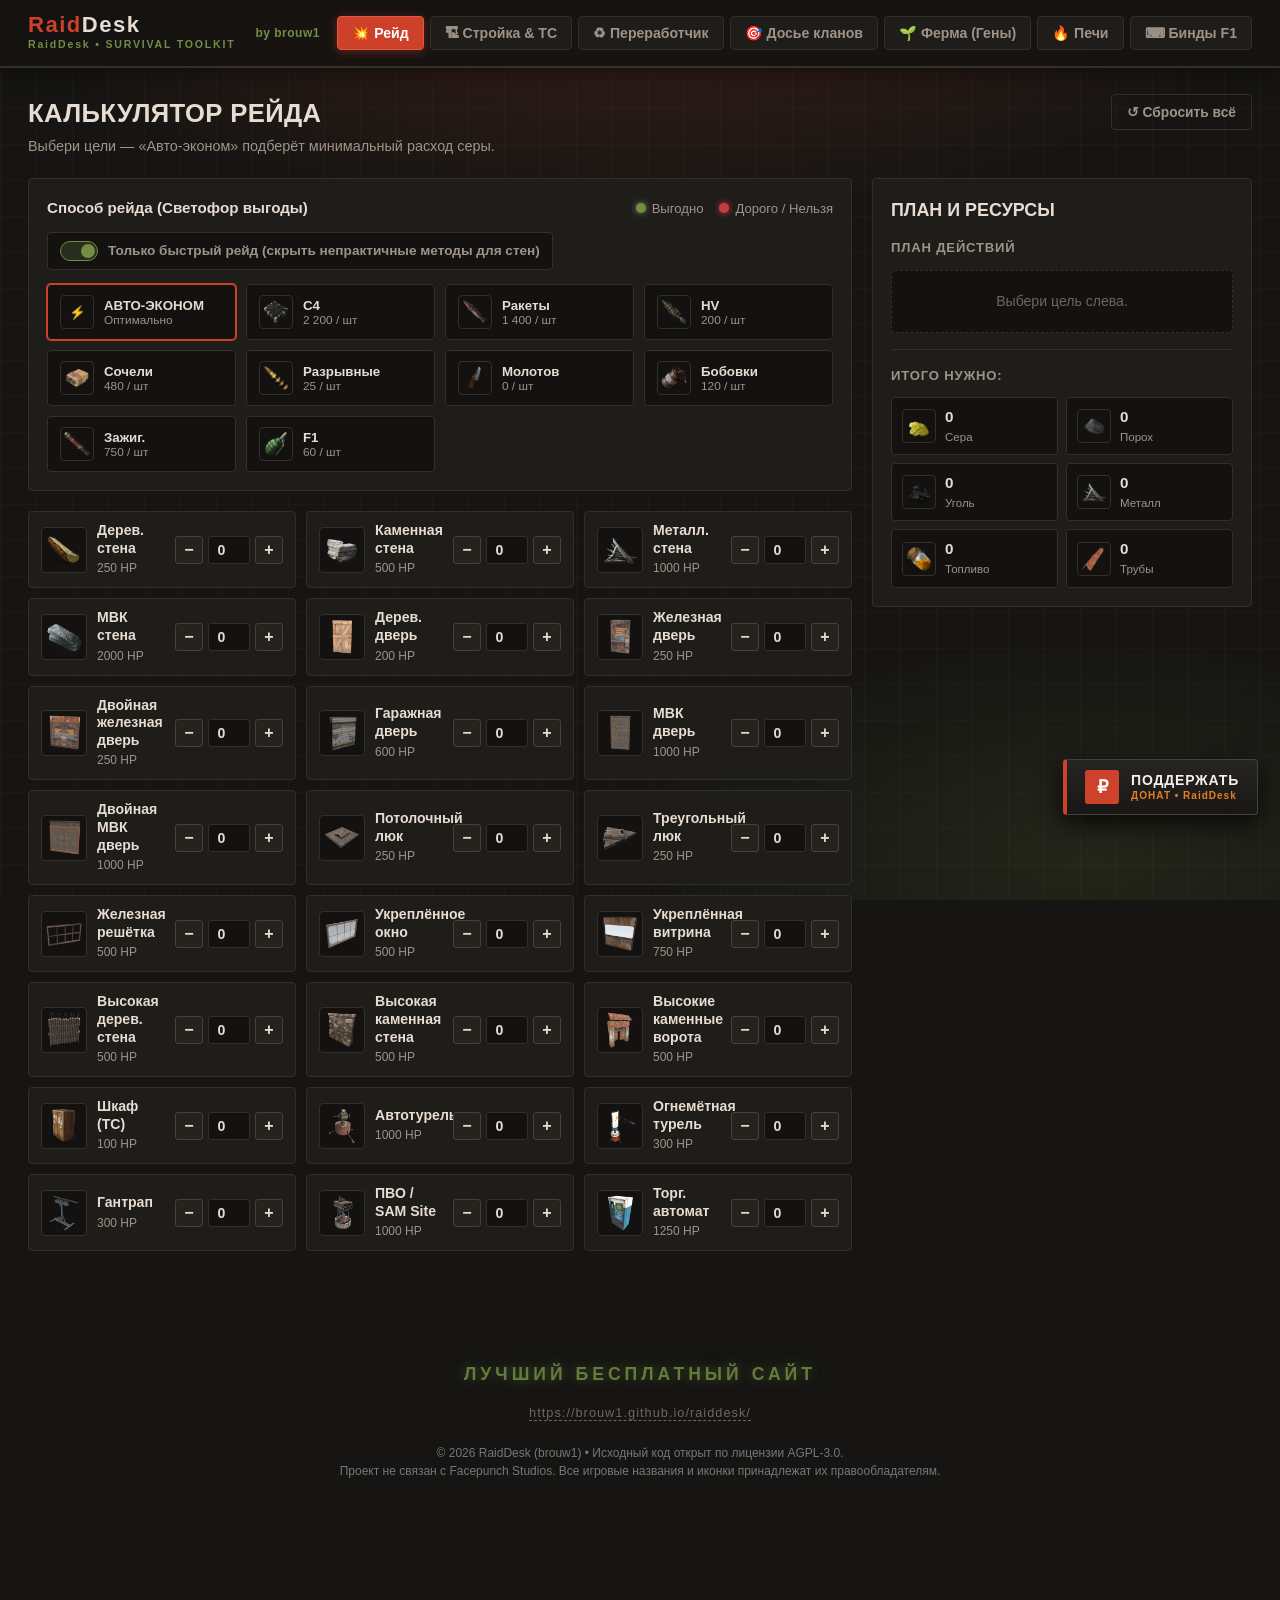
==== index.html @ e95c3777 "Add files via upload" ====
<!DOCTYPE html>
<html lang="ru">
<head>
    <meta charset="UTF-8">
    <meta name="viewport" content="width=device-width, initial-scale=1.0">
    <title>RaidDesk — Тактический портал Rust</title>
    <link rel="stylesheet" href="style.css">
</head>
<body>
    <header class="topbar">
        <div class="container topbar-inner">
            <div class="brand" id="brandLogo">
                <div>
                    <div class="brand-title"><span class="accent">Raid</span>Desk</div>
                    <div class="brand-sub">RaidDesk • SURVIVAL TOOLKIT</div>
                </div>
            </div>
            <nav class="nav-tabs">
                <button class="nav-btn active" data-tab="raid">💥 Рейд</button>
                <button class="nav-btn" data-tab="build">🏗 Стройка & TC</button>
                <button class="nav-btn" data-tab="recycler">♻ Переработчик</button>
                <button class="nav-btn" data-tab="clans">🎯 Досье кланов</button>
                <button class="nav-btn" data-tab="farm">🌱 Ферма (Гены)</button>
                <button class="nav-btn" data-tab="furnaces">🔥 Печи</button>
                <button class="nav-btn" data-tab="binds">⌨ Бинды F1</button>
            </nav>
        </div>
    </header>

    <main class="main-content container">
        <div id="tab-raid" class="tab-panel active">
            <div class="section-header">
                <div><h1>Калькулятор рейда</h1><p class="subtitle">Выбери цели — «Авто-эконом» подберёт минимальный расход серы.</p></div>
                <button type="button" class="btn btn-ghost reset-tab-btn" data-tab="raid">↺ Сбросить всё</button>
            </div>
            <div class="split-layout">
                <div>
                    <div class="method-bar-card card">
                        <div class="method-bar-header">
                            <span class="label-title">Способ рейда (Светофор выгоды)</span>
                            <div class="traffic-legend">
                                <span class="legend-item"><span class="dot dot-green"></span> Выгодно</span>
                                <span class="legend-item"><span class="dot dot-red"></span> Дорого / Нельзя</span>
                            </div>
                        </div>
                        <!-- НОВАЯ ЛОГИКА: Переключатель "Только быстрый рейд" -->
                        <label class="fast-raid-toggle">
                            <input type="checkbox" id="fastRaidToggle" checked>
                            <span class="toggle-slider"></span>
                            <span class="toggle-text">Только быстрый рейд (скрыть непрактичные методы для стен)</span>
                        </label>
                        <div class="raid-methods" id="raidMethodsContainer"></div>
                    </div>
                    <div class="items-grid" id="raidTargetsGrid"></div>
                </div>
                <div class="card sticky-panel">
                    <div class="summary-header"><h2>План и ресурсы</h2></div>
                    
                    <!-- НОВАЯ ЛОГИКА: Блок оптимального комбо -->
                    <div id="optimalComboBlock" class="optimal-combo-card" style="display: none;">
                        <h3 class="mini-title" style="color: var(--rust-olive); margin-bottom: 8px;">💡 Оптимальное комбо (дешевле по сере)</h3>
                        <div id="optimalComboContent"></div>
                    </div>

                    <h3 class="mini-title">План действий</h3>
                    <div id="raidPlanBlock" class="empty-state">Выбери цель слева.</div>
                    <div class="divider"></div>
                    <h3 class="mini-title">Итого нужно:</h3>
                    <div class="resources-grid" id="raidResourcesGrid"></div>
                </div>
            </div>
        </div>

        <div id="tab-build" class="tab-panel"></div>
        <div id="tab-recycler" class="tab-panel"></div>

        <div id="tab-clans" class="tab-panel">
            <div class="section-header">
                <div><h1>Досье кланов</h1><p class="subtitle">Заметки по врагам, читерам и союзникам на сервере (сохраняются в браузере).</p></div>
                <button type="button" class="btn btn-ghost reset-tab-btn" data-tab="clans">↺ Сбросить всё</button>
            </div>
            <form id="addClanForm" class="add-clan-form card">
                <div class="form-row">
                    <div class="input-group"><label>Клан / Ник / Квадрат</label><input type="text" id="clanNameInput" required></div>
                    <div class="input-group"><label>Статус</label>
                        <select id="clanStatusInput">
                            <option value="enemy">🔴 Враги</option>
                            <option value="cheater">🟣 Софт</option>
                            <option value="ally">🟢 Союзники</option>
                        </select>
                    </div>
                    <div class="input-group"><label>Заметка (двери, онлайн, SteamID)</label><input type="text" id="clanNoteInput"></div>
                    <button type="submit" class="btn btn-primary">+ Добавить</button>
                </div>
            </form>
            <div id="clansContainer"></div>
        </div>

        <div id="tab-farm" class="tab-panel">
            <div class="section-header">
                <div><h1>Ферма (Гены)</h1><p class="subtitle">Точный расчёт перекрёстного опыления ростков на грядке.</p></div>
                <button type="button" class="btn btn-ghost reset-tab-btn" data-tab="farm">↺ Сбросить всё</button>
            </div>
            <div class="split-layout">
                <div class="card">
                    <h3 class="mini-title">Мои ростки</h3>
                    <div style="display:flex; gap:8px; margin-bottom:12px;">
                        <input type="text" id="plantInput" placeholder="Введи 6 генов (G/Y/H/W/X)" maxlength="6" style="flex:1;">
                        <button class="btn btn-primary" id="addPlantBtn">+ Добавить</button>
                        <button class="btn btn-ghost" id="loadTestPlantsBtn">Загрузить тестовые</button>
                    </div>
                    <div id="plantPreview" style="margin-bottom:16px; min-height:26px;"></div>
                    <div id="plantsList"></div>
                </div>
                <div class="card sticky-panel">
                    <h3 class="mini-title">Результат</h3>
                    <div class="target-toggle-group" id="farmTargetGroup" style="margin-bottom:16px;">
                        <button class="target-toggle-btn active" data-target="yield">🌾 Урожай (Y / G)</button>
                        <button class="target-toggle-btn" data-target="speed">⚡ Скорость (G / Y)</button>
                    </div>
                    <button class="btn btn-olive" id="calcFarmBtn" style="width:100%; margin-bottom:16px;">🧬 Рассчитать идеал</button>
                    <div id="farmResult" class="empty-state">Добавьте 3+ ростка.</div>
                </div>
            </div>
        </div>

        <div id="tab-furnaces" class="tab-panel">
            <div class="section-header">
                <div><h1>Печи (Плавка)</h1><p class="subtitle">Расчёт времени плавки, расхода дерева и таймер со звуковым сигналом.</p></div>
                <button type="button" class="btn btn-ghost reset-tab-btn" id="furnace-reset-all">↺ Сбросить всё</button>
            </div>
            <div class="furnace-picker">
                <div class="card furnace-card selected" data-type="small">
                    <img src="icons/furnace.png" alt="Малая" class="furnace-icon" onerror="this.style.display='none'">
                    <div class="furnace-name">Малая печь</div>
                    <div class="furnace-sub">36 серы / мин</div>
                </div>
                <div class="card furnace-card" data-type="large">
                    <img src="icons/furnace.large.png" alt="Большая" class="furnace-icon" onerror="this.style.display='none'">
                    <div class="furnace-name">Большая печь</div>
                    <div class="furnace-sub">180 серы / мин</div>
                </div>
                <div class="card furnace-card" data-type="electric">
                    <img src="icons/electric.furnace.png" alt="Электрическая" class="furnace-icon" onerror="this.style.display='none'">
                    <div class="furnace-name">Электрическая</div>
                    <div class="furnace-sub">Без дерева</div>
                </div>
            </div>
            <div class="split-layout">
                <div class="card">
                    <div class="input-group" style="margin-bottom:16px;">
                        <label>Количество печей</label>
                        <div class="counter-controls">
                            <button type="button" class="cnt-btn" id="furnace-count-dec">−</button>
                            <input class="cnt-input" type="number" id="furnace-count-input" min="1" value="1">
                            <button type="button" class="cnt-btn" id="furnace-count-inc">+</button>
                        </div>
                    </div>
                    <h3 class="mini-title">Руда на плавку</h3>
                    <div style="display:flex; flex-direction:column; gap:12px;">
                        <div class="ore-row">
                            <span class="ore-label"><img src="icons/sulfur.png" class="ore-icon"> Сера</span>
                            <div class="counter-controls">
                                <button type="button" class="cnt-btn furnace-ore-dec" data-ore="sulfur">−</button>
                                <input class="cnt-input furnace-ore-input" type="number" data-ore="sulfur" min="0" value="0">
                                <button type="button" class="cnt-btn furnace-ore-inc" data-ore="sulfur">+</button>
                            </div>
                        </div>
                        <div class="ore-row">
                            <span class="ore-label"><img src="icons/metal.fragments.png" class="ore-icon"> Металл</span>
                            <div class="counter-controls">
                                <button type="button" class="cnt-btn furnace-ore-dec" data-ore="metal">−</button>
                                <input class="cnt-input furnace-ore-input" type="number" data-ore="metal" min="0" value="0">
                                <button type="button" class="cnt-btn furnace-ore-inc" data-ore="metal">+</button>
                            </div>
                        </div>
                        <div class="ore-row">
                            <span class="ore-label"><img src="icons/metal.refined.png" class="ore-icon"> МВК</span>
                            <div class="counter-controls">
                                <button type="button" class="cnt-btn furnace-ore-dec" data-ore="hqm">−</button>
                                <input class="cnt-input furnace-ore-input" type="number" data-ore="hqm" min="0" value="0">
                                <button type="button" class="cnt-btn furnace-ore-inc" data-ore="hqm">+</button>
                            </div>
                        </div>
                    </div>
                </div>
                <div class="card sticky-panel">
                    <h3 class="mini-title">Таймер</h3>
                    <div style="text-align:center; font-size:2.2rem; font-weight:900; font-variant-numeric:tabular-nums; margin:16px 0;" id="furnace-time-display">00:00:00</div>
                    <div style="display:grid; grid-template-columns:1fr 1fr; gap:8px; margin-bottom:16px;">
                        <button class="btn btn-primary" id="furnace-start-btn">▶ Старт</button>
                        <button class="btn btn-ghost" id="furnace-pause-btn" disabled>⏸ Пауза</button>
                    </div>
                    <button class="btn btn-ghost" id="furnace-sound-test" style="width:100%; margin-bottom:16px;">🔊 Тест</button>
                    <div class="divider"></div>
                    <h3 class="mini-title">Расход дерева:</h3>
                    <div class="resources-grid" id="furnace-consume-grid" style="margin-bottom:12px;"></div>
                    <h3 class="mini-title">Выход:</h3>
                    <div class="resources-grid" id="furnace-output-grid"></div>
                </div>
            </div>
        </div>

        <div id="tab-binds" class="tab-panel">
            <div class="section-header">
                <div><h1>Бинды F1</h1><p class="subtitle">Готовые команды для консоли Rust. Копируй и вставляй.</p></div>
            </div>
            <div class="binds-grid" id="bindsContainer"></div>
        </div>
    </main>

    <footer class="site-footer">
        <div class="footer-text">ЛУЧШИЙ БЕСПЛАТНЫЙ САЙТ</div>
        <div class="footer-github">
            <a href="https://brouw1.github.io/raiddesk/">https://brouw1.github.io/raiddesk/</a>
        </div>
    <p style="font-size: 12px; color: #777; text-align: center; margin-top: 20px;">
      © 2026 RaidDesk (brouw1) • Исходный код открыт по лицензии AGPL-3.0.<br>
      Проект не связан с Facepunch Studios. Все игровые названия и иконки принадлежат их правообладателям.
    </p>

    </footer>

    <a href="https://www.donationalerts.com/r/brouw1" class="rust-donate-btn" target="_blank" rel="noopener noreferrer">
        <div class="rust-donate-icon">₽</div>
        <div class="rust-donate-text">
            <div class="rust-donate-title">ПОДДЕРЖАТЬ</div>
            <div class="rust-donate-sub">ДОНАТ • RaidDesk</div>
        </div>
    </a>

    <div id="toast" class="toast"></div>
    <script src="app.js"></script>
    <script src="furnaces.js"></script>
</body>
</html>
---- style.css ----
:root {
--bg-main: #161513;
--bg-panel: #1f1d1a;
--bg-card: #26231f;
--bg-card-hover: #2e2b25;
--bg-input: #131210;
--border-dark: #332f29;
--border-light: #474139;
--rust-orange: #cd412b;
--rust-orange-hover: #e24d35;
--rust-orange-soft: rgba(205, 65, 43, 0.18);
--rust-olive: #738d45;
--rust-olive-hover: #84a34f;
--rust-olive-soft: rgba(115, 141, 69, 0.22);
--rust-red: #c93b3b;
--rust-purple: #8e44ad;
--text-main: #e6dcd2;
--text-muted: #9e9388;
--text-dim: #6e665e;
--radius: 4px;
--transition: 0.16s ease;
}
* { box-sizing: border-box; margin: 0; padding: 0; }
body {
font-family: -apple-system, BlinkMacSystemFont, "Segoe UI", Roboto, Inter, Arial, sans-serif;
background-color: var(--bg-main);
background-image:
radial-gradient(ellipse 80% 45% at 50% -5%, rgba(205, 65, 43, 0.22) 0%, transparent 65%),
radial-gradient(ellipse 60% 40% at 85% 95%, rgba(115, 141, 69, 0.14) 0%, transparent 60%),
linear-gradient(rgba(255, 255, 255, 0.018) 1px, transparent 1px),
linear-gradient(90deg, rgba(255, 255, 255, 0.018) 1px, transparent 1px);
background-size: 100% 100%, 100% 100%, 36px 36px, 36px 36px;
background-attachment: fixed;
color: var(--text-main);
line-height: 1.5;
min-height: 100vh;
padding-bottom: 90px;
}
.container { max-width: 1320px; margin: 0 auto; padding: 0 28px; }
.topbar {
background: rgba(22, 20, 18, 0.94);
backdrop-filter: blur(8px);
border-bottom: 2px solid var(--border-dark);
position: sticky;
top: 0;
z-index: 100;
box-shadow: 0 4px 20px rgba(0, 0, 0, 0.5);
}
.topbar-inner {
display: flex;
align-items: center;
justify-content: space-between;
gap: 16px;
min-height: 66px;
flex-wrap: wrap;
padding-top: 8px;
padding-bottom: 8px;
}
.brand { display: flex; align-items: center; gap: 12px; cursor: pointer; }
.brand-title { font-size: 1.38rem; font-weight: 900; letter-spacing: 1.5px; line-height: 1.1; }
.brand-title .accent { color: var(--rust-orange); }
.brand-sub { font-size: 0.66rem; letter-spacing: 1.8px; color: var(--rust-olive); font-weight: 800; }
.nav-tabs { display: flex; gap: 6px; flex-wrap: wrap; }
.nav-btn {
background: var(--bg-panel);
border: 1px solid var(--border-dark);
color: var(--text-muted);
padding: 8px 14px;
border-radius: var(--radius);
font-size: 0.88rem;
font-weight: 700;
cursor: pointer;
transition: var(--transition);
}
.nav-btn:hover { background: var(--bg-card-hover); color: var(--text-main); border-color: var(--border-light); }
.nav-btn.active {
background: var(--rust-orange);
color: #fff;
border-color: #e45740;
box-shadow: 0 2px 10px rgba(205, 65, 43, 0.4);
}
.main-content { padding-top: 26px; padding-bottom: 50px; }
.tab-panel { display: none; }
.tab-panel.active { display: block; }
.section-header {
display: flex;
justify-content: space-between;
align-items: flex-start;
gap: 16px;
margin-bottom: 20px;
flex-wrap: wrap;
}
h1 { font-size: 1.6rem; font-weight: 800; letter-spacing: 0.4px; text-transform: uppercase; }
.subtitle { color: var(--text-muted); font-size: 0.9rem; margin-top: 4px; max-width: 760px; }
.card {
background: var(--bg-panel);
border: 1px solid var(--border-dark);
border-radius: var(--radius);
padding: 18px;
}
.btn {
border: 1px solid var(--border-light);
background: var(--bg-card);
color: var(--text-main);
padding: 9px 15px;
border-radius: var(--radius);
font-size: 0.86rem;
font-weight: 700;
cursor: pointer;
transition: var(--transition);
display: inline-flex;
align-items: center;
justify-content: center;
gap: 7px;
}
.btn:hover { background: var(--bg-card-hover); border-color: #5a544a; }
.btn-primary { background: var(--rust-orange); border-color: #e45740; color: #fff; box-shadow: 0 2px 8px rgba(205, 65, 43, 0.35); }
.btn-primary:hover { background: var(--rust-orange-hover); }
.btn-olive { background: var(--rust-olive); border-color: #88a653; color: #fff; }
.btn-olive:hover { background: var(--rust-olive-hover); }
.btn-ghost { background: transparent; border-color: var(--border-dark); color: var(--text-muted); }
.btn-ghost:hover { color: var(--text-main); border-color: var(--rust-orange); }
.btn:disabled { opacity: 0.5; cursor: not-allowed; }
.tag-pill {
font-size: 0.72rem;
font-weight: 800;
padding: 4px 9px;
border-radius: 3px;
letter-spacing: 0.6px;
text-transform: uppercase;
}
.tag-rust { background: var(--rust-orange-soft); color: #ff7c66; border: 1px solid rgba(205, 65, 43, 0.45); }
.tag-olive { background: var(--rust-olive-soft); color: #b5d975; border: 1px solid rgba(115, 141, 69, 0.5); }
.divider { height: 1px; background: var(--border-dark); margin: 16px 0; }
.mini-title { font-size: 0.82rem; text-transform: uppercase; letter-spacing: 0.8px; color: var(--text-muted); margin-bottom: 12px; }
.empty-state {
text-align: center;
color: var(--text-dim);
padding: 20px 12px;
font-size: 0.88rem;
background: var(--bg-input);
border-radius: 4px;
border: 1px dashed var(--border-dark);
}
.item-icon-wrap {
width: 46px;
height: 46px;
background: var(--bg-input);
border: 1px solid var(--border-dark);
border-radius: 4px;
display: flex;
align-items: center;
justify-content: center;
flex-shrink: 0;
padding: 4px;
}
.item-icon-wrap.sm { width: 34px; height: 34px; padding: 3px; }
.item-icon-wrap img { width: 100%; height: 100%; object-fit: contain; }
.split-layout { display: grid; grid-template-columns: 1fr 380px; gap: 20px; align-items: start; }
.items-grid { display: grid; grid-template-columns: repeat(auto-fill, minmax(255px, 1fr)); gap: 10px; }
.target-card {
background: var(--bg-panel);
border: 1px solid var(--border-dark);
border-radius: var(--radius);
padding: 10px 12px;
display: flex;
align-items: center;
justify-content: space-between;
gap: 10px;
}
.target-card.has-count { border-color: var(--rust-orange); background: #27211d; }
.target-left { display: flex; align-items: center; gap: 10px; min-width: 0; }
.target-meta { display: flex; flex-direction: column; min-width: 0; }
.target-title { font-size: 0.88rem; font-weight: 700; line-height: 1.25; }
.target-hp { font-size: 0.75rem; color: var(--text-muted); margin-top: 2px; }
.counter-controls { display: flex; align-items: center; gap: 5px; flex-shrink: 0; }
.cnt-btn {
width: 28px;
height: 28px;
border-radius: 3px;
border: 1px solid var(--border-light);
background: var(--bg-card);
color: var(--text-main);
font-weight: 800;
font-size: 1rem;
cursor: pointer;
}
.cnt-btn:hover { background: var(--rust-orange); border-color: var(--rust-orange); color: #fff; }
.cnt-input {
width: 42px;
height: 28px;
text-align: center;
background: var(--bg-input);
border: 1px solid var(--border-dark);
border-radius: 3px;
color: var(--text-main);
font-weight: 700;
font-size: 0.88rem;
}
.sticky-panel { position: sticky; top: 84px; }
.summary-header { display: flex; justify-content: space-between; align-items: center; margin-bottom: 14px; }
.summary-header h2 { font-size: 1.12rem; font-weight: 800; text-transform: uppercase; }
.resources-grid { display: grid; grid-template-columns: repeat(2, 1fr); gap: 8px; }
.res-item {
background: var(--bg-input);
border: 1px solid var(--border-dark);
border-radius: 4px;
padding: 8px 10px;
display: flex;
align-items: center;
gap: 9px;
}
.res-item.highlight { border-color: rgba(205, 65, 43, 0.55); background: rgba(205, 65, 43, 0.1); }
.res-data { display: flex; flex-direction: column; }
.res-val { font-size: 0.95rem; font-weight: 800; }
.res-name { font-size: 0.72rem; color: var(--text-muted); }
input[type="text"], select {
background: var(--bg-input);
border: 1px solid var(--border-light);
color: var(--text-main);
padding: 9px 12px;
border-radius: var(--radius);
font-size: 0.88rem;
outline: none;
}
input[type="text"]:focus, select:focus { border-color: var(--rust-orange); }
.add-clan-form { margin-bottom: 20px; }
.form-row { display: grid; grid-template-columns: 1.2fr 0.9fr 1.5fr auto; gap: 12px; align-items: end; }
.input-group { display: flex; flex-direction: column; gap: 5px; }
.input-group label { font-size: 0.78rem; color: var(--text-muted); font-weight: 700; }
.toast {
position: fixed;
bottom: 24px;
right: 24px;
background: var(--bg-card);
color: #fff;
border: 1px solid var(--rust-orange);
border-left: 4px solid var(--rust-orange);
padding: 12px 18px;
border-radius: var(--radius);
font-size: 0.9rem;
font-weight: 700;
box-shadow: 0 8px 24px rgba(0, 0, 0, 0.55);
transform: translateY(100px);
opacity: 0;
pointer-events: none;
transition: 0.22s ease;
z-index: 999;
}
.toast.show { transform: translateY(0); opacity: 1; }
@media (max-width: 1024px) {
.split-layout { grid-template-columns: 1fr; }
.sticky-panel { position: static; }
.form-row { grid-template-columns: 1fr; }
}
/* РЕЙД / СТРОЙКА / ПЕРЕРАБОТЧИК */
.method-bar-card { margin-bottom: 20px; }
.method-bar-header { display: flex; justify-content: space-between; align-items: center; margin-bottom: 12px; flex-wrap: wrap; gap: 10px; }
.label-title { font-weight: 700; font-size: 0.95rem; }
.traffic-legend { display: flex; gap: 16px; font-size: 0.82rem; color: var(--text-muted); }
.legend-item { display: flex; align-items: center; gap: 6px; }
.dot { width: 10px; height: 10px; border-radius: 50%; display: inline-block; }
.dot-green { background: var(--rust-olive); box-shadow: 0 0 6px var(--rust-olive); }
.dot-red { background: var(--rust-red); box-shadow: 0 0 6px var(--rust-red); }
.raid-methods { display: grid; grid-template-columns: repeat(auto-fill, minmax(155px, 1fr)); gap: 10px; }
.method-btn {
background: var(--bg-input);
border: 1px solid var(--border-dark);
color: var(--text-main);
padding: 10px 12px;
border-radius: var(--radius);
cursor: pointer;
display: flex;
align-items: center;
gap: 10px;
text-align: left;
transition: var(--transition);
}
.method-btn:hover { border-color: var(--border-light); background: var(--bg-card); }
.method-btn.active { border-color: var(--rust-orange) !important; box-shadow: 0 0 0 1px var(--rust-orange); }
.method-btn.status-green { background: var(--rust-olive-soft); border-color: var(--rust-olive); }
.method-btn.status-red { background: rgba(201, 59, 59, 0.14); border-color: #8f2929; opacity: 0.85; }
.method-info { display: flex; flex-direction: column; min-width: 0; }
.method-name { font-size: 0.83rem; font-weight: 700; white-space: nowrap; overflow: hidden; text-overflow: ellipsis; }
.method-sulfur { font-size: 0.74rem; color: var(--text-muted); }
.plan-row {
background: var(--bg-input);
border: 1px solid var(--border-dark);
border-radius: 4px;
padding: 8px 10px;
display: flex;
justify-content: space-between;
align-items: center;
gap: 8px;
font-size: 0.83rem;
}
.plan-row-target { font-weight: 700; }
.plan-row-action { color: #ff8c78; font-weight: 700; text-align: right; }
.tax-info-box { background: var(--bg-input); border: 1px solid var(--border-dark); border-radius: 4px; padding: 12px; margin-bottom: 16px; }
.tax-row { display: flex; justify-content: space-between; font-size: 0.9rem; margin-bottom: 10px; }
.tax-tiers { display: grid; grid-template-columns: repeat(4, 1fr); gap: 4px; text-align: center; }
.tax-tiers span { font-size: 0.72rem; padding: 5px 4px; background: var(--bg-card); border-radius: 3px; color: var(--text-muted); }
.tax-tiers span.active { background: var(--rust-olive); color: #fff; font-weight: 700; }
/* ФЕРМА */
.gene-circle {
display: inline-flex;
align-items: center;
justify-content: center;
width: 26px;
height: 26px;
border-radius: 50%;
font-size: 13px;
font-weight: 900;
color: #fff;
border: 2px solid transparent;
text-shadow: 0 1px 2px rgba(0,0,0,0.6);
}
.gene-good { background: #659933; border-color: #85c247; box-shadow: inset 0 -2px 0 rgba(0,0,0,0.2); }
.gene-bad { background: #b83728; border-color: #e04d3c; box-shadow: inset 0 -2px 0 rgba(0,0,0,0.2); }
.gene-unknown { background: #4a4a4a; border-color: #777; color: #e6dcd2; }
.plant-row {
display: flex;
justify-content: space-between;
align-items: center;
padding: 10px 14px;
background: var(--bg-input);
border: 1px solid var(--border-dark);
border-radius: var(--radius);
}
.plant-row-left { display: flex; align-items: center; gap: 12px; }
.plant-row-genes { display: flex; gap: 4px; }
.result-box { background: var(--bg-input); border: 1px solid var(--border-dark); border-radius: var(--radius); padding: 14px; margin-bottom: 12px; }
.result-title { font-size: 0.85rem; color: var(--text-muted); text-transform: uppercase; font-weight: 700; margin-bottom: 10px; }
.result-genes { display: flex; gap: 6px; align-items: center; flex-wrap: wrap; }
.target-toggle-group { display: flex; gap: 8px; }
.target-toggle-btn {
flex: 1;
background: var(--bg-input);
border: 1px solid var(--border-dark);
color: var(--text-muted);
padding: 10px;
border-radius: var(--radius);
font-size: 0.82rem;
font-weight: 700;
cursor: pointer;
transition: var(--transition);
display: flex;
align-items: center;
justify-content: center;
}
.target-toggle-btn.active {
border-color: var(--rust-orange);
color: #ff9c8b;
background: rgba(205, 65, 43, 0.12);
box-shadow: inset 0 0 0 1px var(--rust-orange);
}
/* БИНДЫ */
.binds-grid { display: grid; grid-template-columns: repeat(auto-fill, minmax(340px, 1fr)); gap: 16px; }
.bind-card {
background: var(--bg-panel);
border: 1px solid var(--border-dark);
border-radius: var(--radius);
padding: 18px;
display: flex;
flex-direction: column;
gap: 14px;
}
.bind-header { display: flex; justify-content: space-between; align-items: center; }
.bind-title { font-size: 1.04rem; font-weight: 800; }
.bind-key {
background: var(--rust-orange-soft);
color: #ff806b;
border: 1px solid rgba(205, 65, 43, 0.45);
font-family: monospace;
font-weight: 800;
padding: 3px 9px;
border-radius: 3px;
font-size: 0.82rem;
}
.bind-desc { font-size: 0.85rem; color: var(--text-muted); }
.bind-code-box {
background: var(--bg-input);
border: 1px solid var(--border-dark);
border-radius: 4px;
padding: 10px 12px;
font-family: Consolas, monospace;
font-size: 0.85rem;
color: #b5d975;
word-break: break-all;
}
.bind-copy-btn {
width: 100%;
margin-top: 10px;
padding: 10px 14px;
background: linear-gradient(180deg, #d64730 0%, #b83622 100%);
border: 1px solid #e3563f;
border-radius: var(--radius);
color: #fff;
font-size: 0.88rem;
font-weight: 800;
cursor: pointer;
display: flex;
align-items: center;
justify-content: center;
gap: 8px;
}
/* ДОНАТ */
.rust-donate-btn {
position: fixed !important;
bottom: 85px !important;
right: 22px !important;
z-index: 99999 !important;
display: flex !important;
align-items: center !important;
gap: 12px !important;
padding: 10px 18px !important;
background: linear-gradient(180deg, #272522 0%, #181715 100%) !important;
border: 1px solid #45403a !important;
border-left: 4px solid #ce422b !important;
border-radius: 4px !important;
text-decoration: none !important;
box-shadow: 0 8px 24px rgba(0, 0, 0, 0.75) !important;
transition: transform 0.2s ease !important;
font-family: -apple-system, sans-serif !important;
}
.rust-donate-btn:hover { transform: translateY(-3px) !important; border-color: #ce422b !important; }
.rust-donate-icon {
width: 34px !important;
height: 34px !important;
background: #ce422b !important;
color: #fff !important;
border-radius: 3px !important;
display: flex !important;
align-items: center !important;
justify-content: center !important;
font-size: 18px !important;
font-weight: bold !important;
}
.rust-donate-text { display: flex !important; flex-direction: column !important; line-height: 1.15 !important; }
.rust-donate-title { color: #f3f1ed !important; font-size: 14px !important; font-weight: 800 !important; letter-spacing: 0.8px !important; }
.rust-donate-sub { color: #e67e22 !important; font-size: 10px !important; font-weight: 700 !important; letter-spacing: 1px !important; margin-top: 2px !important; }
.icon-del-btn {
background: none;
border: none;
color: #ff7878;
cursor: pointer;
font-size: 1.1rem;
}
.icon-del-btn:hover { color: #ff4444; }
/* ПЕЧИ */
.furnace-picker {
display: grid;
grid-template-columns: repeat(auto-fit, minmax(160px, 1fr));
gap: 12px;
margin-bottom: 20px;
}
.furnace-card {
cursor: pointer;
text-align: center;
transition: var(--transition);
}
.furnace-card:hover { border-color: var(--border-light); }
.furnace-card.selected {
border-color: var(--rust-orange) !important;
background: rgba(205, 65, 43, 0.08) !important;
box-shadow: 0 0 0 1px var(--rust-orange);
}
.furnace-icon {
width: 64px;
height: 64px;
object-fit: contain;
display: block;
margin: 0 auto 8px;
}
.furnace-name { font-weight: 800; font-size: 1.05rem; }
.furnace-sub { font-size: 0.8rem; color: var(--text-muted); margin-top: 4px; }
.ore-row {
display: flex;
align-items: center;
justify-content: space-between;
gap: 10px;
}
.ore-label { display: flex; align-items: center; gap: 8px; font-size: 0.9rem; font-weight: 700; }
.ore-icon { width: 28px; height: 28px; object-fit: contain; }
/* ФУТЕР */
.site-footer {
width: 100%;
text-align: center;
padding: 20px 0 30px;
margin-top: 40px;
background: transparent;
pointer-events: none;
user-select: none;
}
.footer-text {
font-size: 1.1rem;
font-weight: 900;
letter-spacing: 4px;
color: var(--rust-olive);
text-transform: uppercase;
text-shadow: 0 0 12px rgba(115, 141, 69, 0.6), 0 0 24px rgba(115, 141, 69, 0.3);
opacity: 0.85;
}
.footer-github {
margin-top: 12px;
pointer-events: auto;
}
.footer-github a {
font-size: 0.8rem;
color: var(--text-dim);
text-decoration: none;
letter-spacing: 1px;
transition: var(--transition);
border-bottom: 1px dashed var(--text-dim);
}
.footer-github a:hover {
color: var(--rust-orange);
border-bottom-color: var(--rust-orange);
}
#brandLogo {
  position: relative;
  display: inline-flex;
  align-items: center;
}

#brandLogo::after {
  content: "by brouw1";
  font-size: 0.75rem;
  color: #738d45; /* Зелёный цвет (rust-olive) */
  font-weight: 600;
  margin-left: 8px;
  opacity: 1; /* Полная видимость */
  letter-spacing: 0.5px;
  text-transform: lowercase;
}
/* НОВАЯ ЛОГИКА: Стили для переключателя "Только быстрый рейд" */
.fast-raid-toggle {
    display: flex;
    align-items: center;
    gap: 10px;
    cursor: pointer;
    font-size: 0.85rem;
    color: var(--text-muted);
    user-select: none;
    margin-bottom: 14px;
    padding: 8px 12px;
    background: var(--bg-input);
    border: 1px solid var(--border-dark);
    border-radius: var(--radius);
    width: fit-content;
}
.fast-raid-toggle input { display: none; }
.toggle-slider {
    width: 38px;
    height: 20px;
    background: var(--bg-card);
    border: 1px solid var(--border-light);
    border-radius: 10px;
    position: relative;
    transition: var(--transition);
    flex-shrink: 0;
}
.toggle-slider::after {
    content: '';
    position: absolute;
    top: 2px;
    left: 2px;
    width: 14px;
    height: 14px;
    background: var(--text-muted);
    border-radius: 50%;
    transition: var(--transition);
}
.fast-raid-toggle input:checked + .toggle-slider {
    background: var(--rust-olive-soft);
    border-color: var(--rust-olive);
}
.fast-raid-toggle input:checked + .toggle-slider::after {
    transform: translateX(18px);
    background: var(--rust-olive);
}
.toggle-text { font-weight: 600; }

/* НОВАЯ ЛОГИКА: Стили для блока оптимального комбо */
.optimal-combo-card {
    background: rgba(115, 141, 69, 0.08);
    border: 1px solid var(--rust-olive);
    border-radius: var(--radius);
    padding: 14px;
    margin-bottom: 16px;
    animation: fadeIn 0.3s ease;
}
@keyframes fadeIn { from { opacity: 0; transform: translateY(-5px); } to { opacity: 1; transform: translateY(0); } }
.combo-row {
    display: flex;
    justify-content: space-between;
    align-items: center;
    padding: 8px 0;
    border-bottom: 1px solid rgba(115, 141, 69, 0.3);
    font-size: 0.88rem;
}
.combo-row:last-child { border-bottom: none; padding-bottom: 0; }
.combo-row.combo-total { 
    border-top: 1px solid var(--rust-olive); 
    margin-top: 8px; 
    padding-top: 10px; 
    font-weight: 800;
}
.combo-target { font-weight: 700; color: var(--text-main); }
.combo-method { color: var(--rust-orange); font-weight: 600; text-align: right; }
.combo-sulfur { color: #ffd700; font-weight: 800; text-align: right; min-width: 80px; }
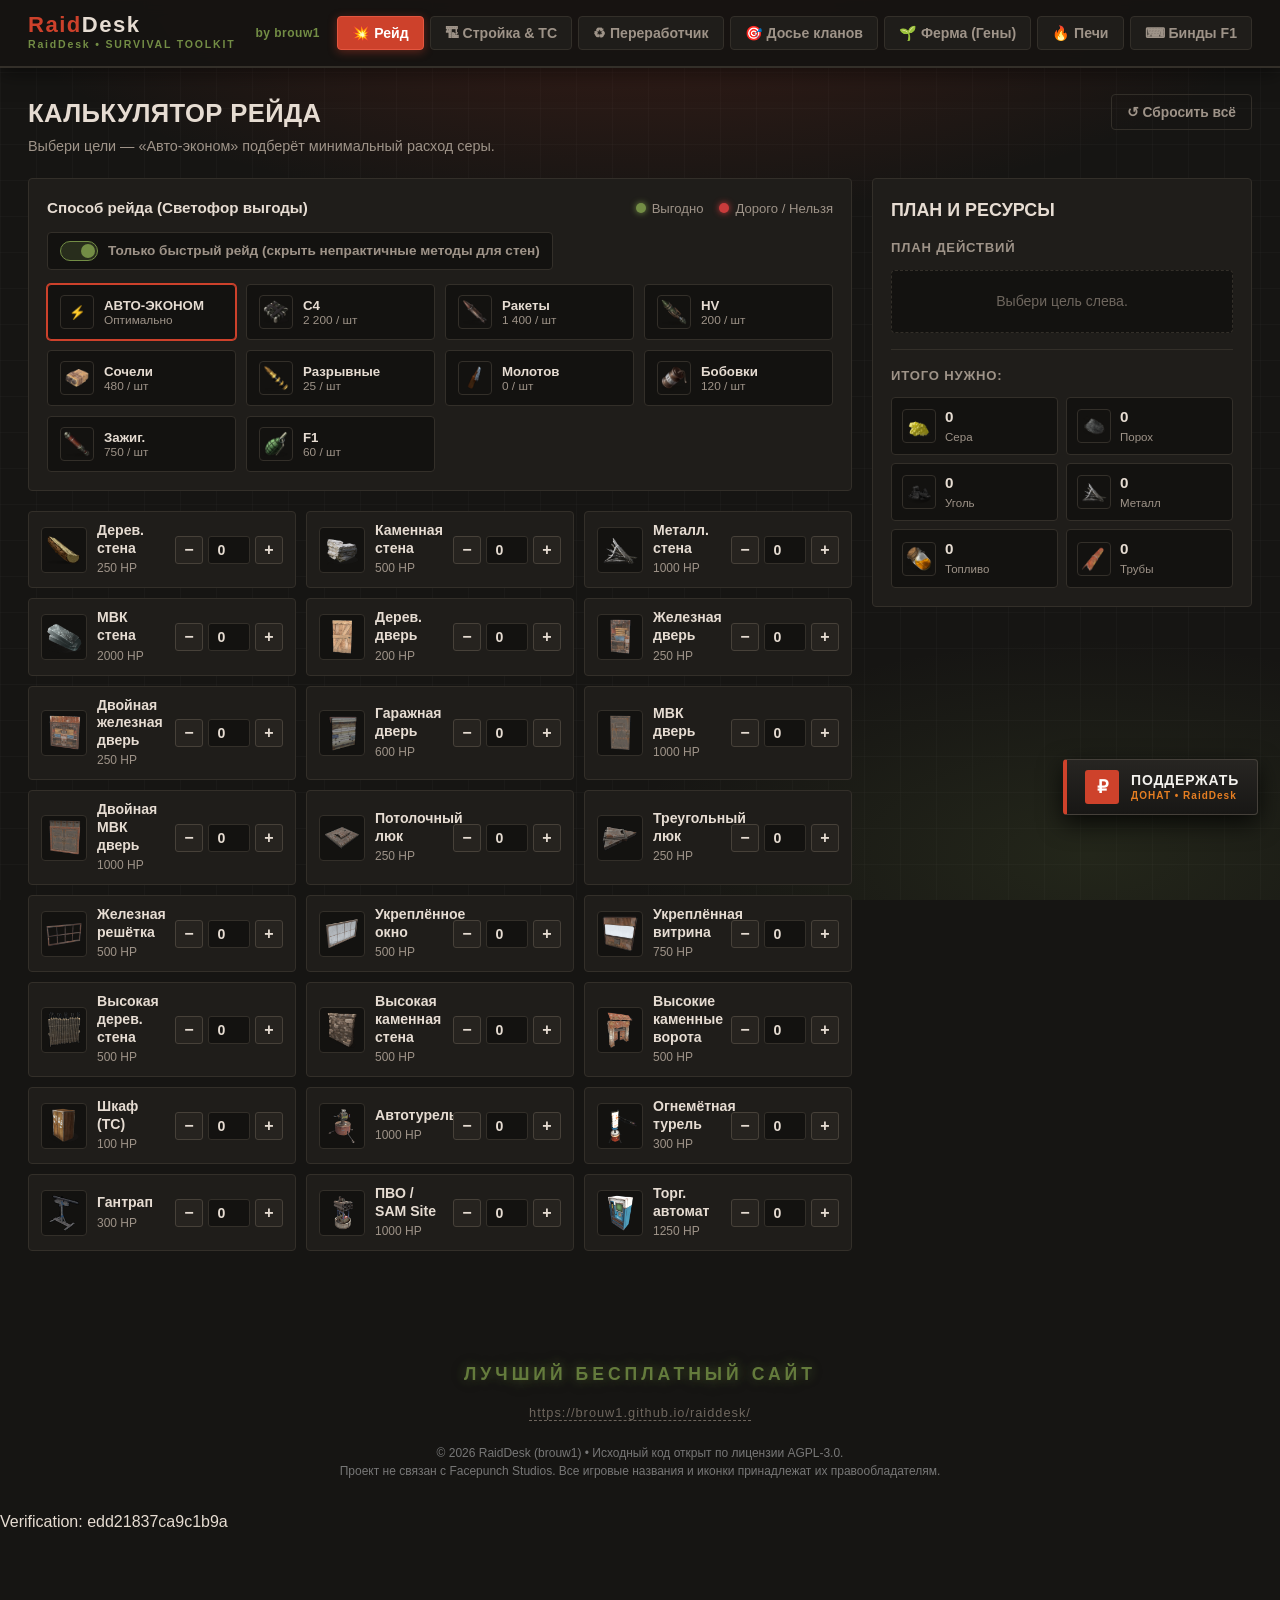
==== commit b33ecb54: "Add files via upload" ====
--- a/index.html
+++ b/index.html
@@ -234,3 +234,9 @@
     <script src="furnaces.js"></script>
 </body>
 </html>
+<html>
+    <head>
+        <meta http-equiv="Content-Type" content="text/html; charset=UTF-8">
+    </head>
+    <body>Verification: edd21837ca9c1b9a</body>
+</html>
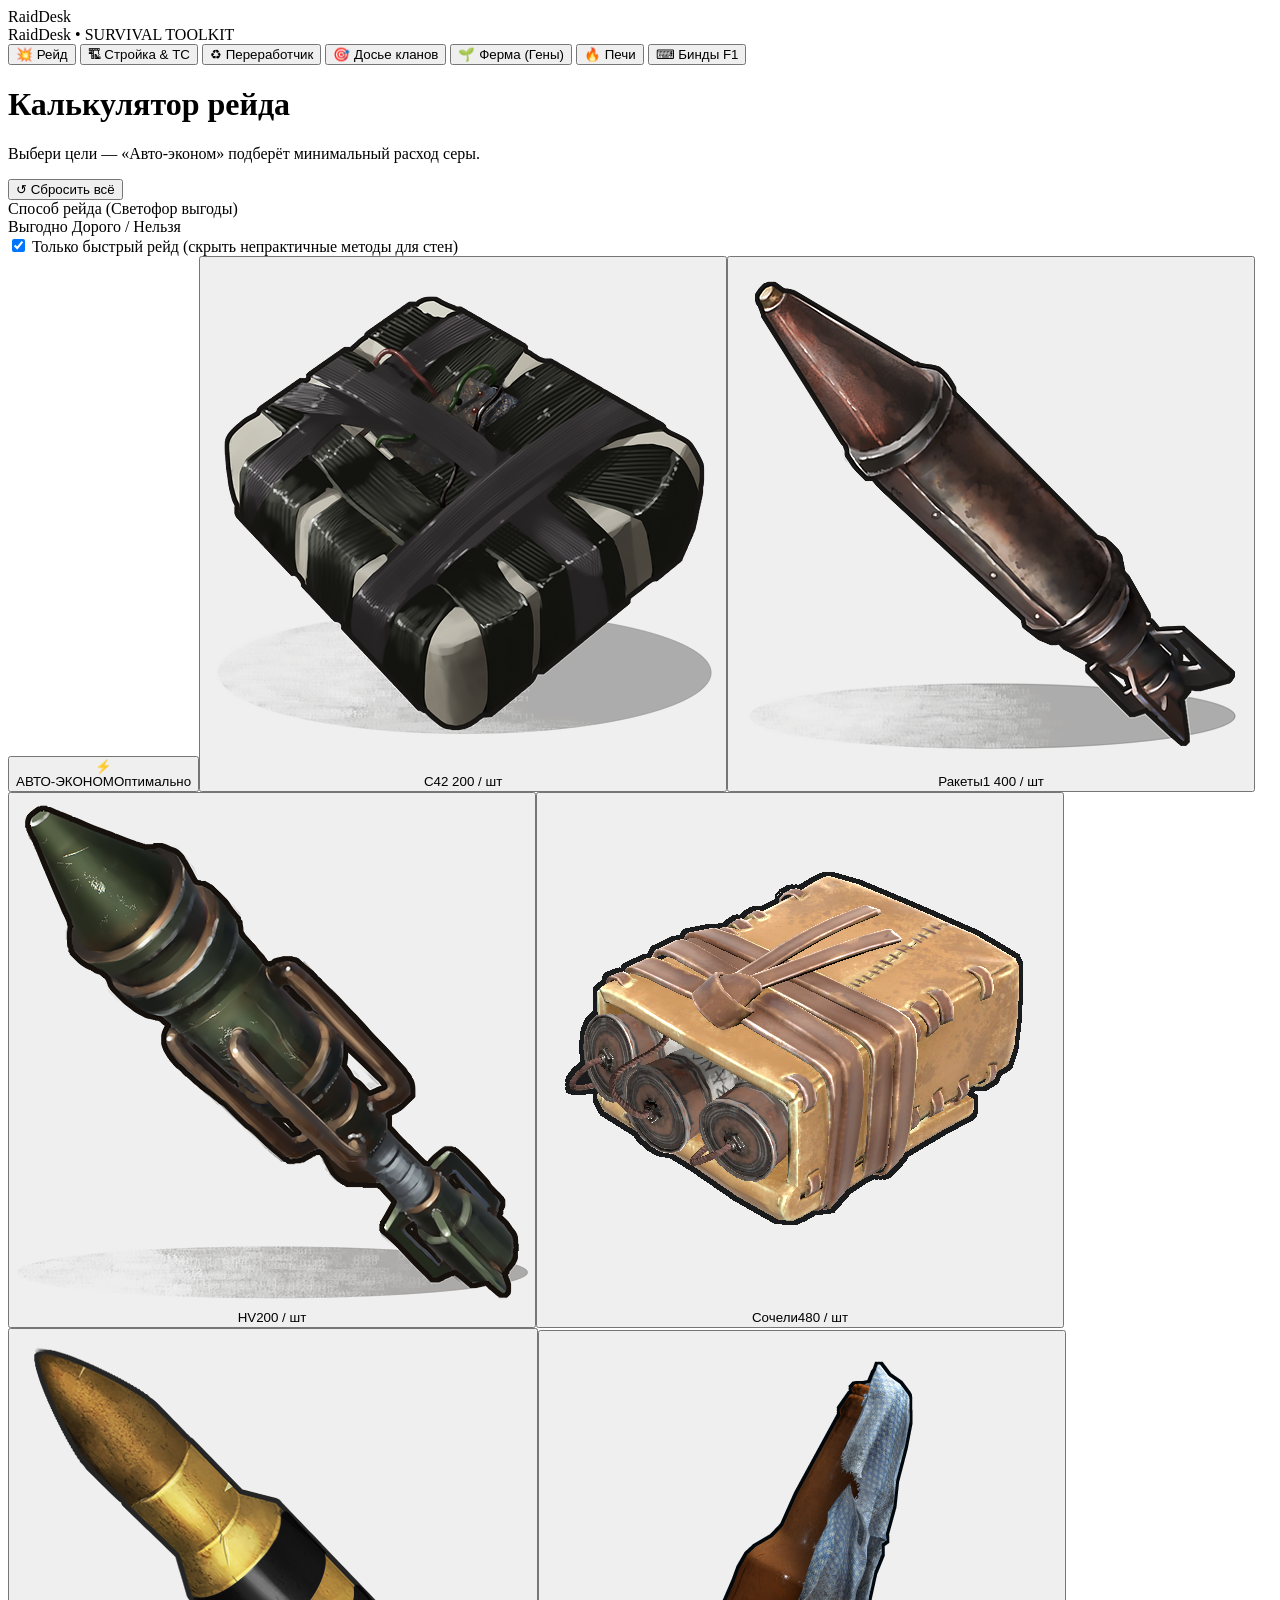
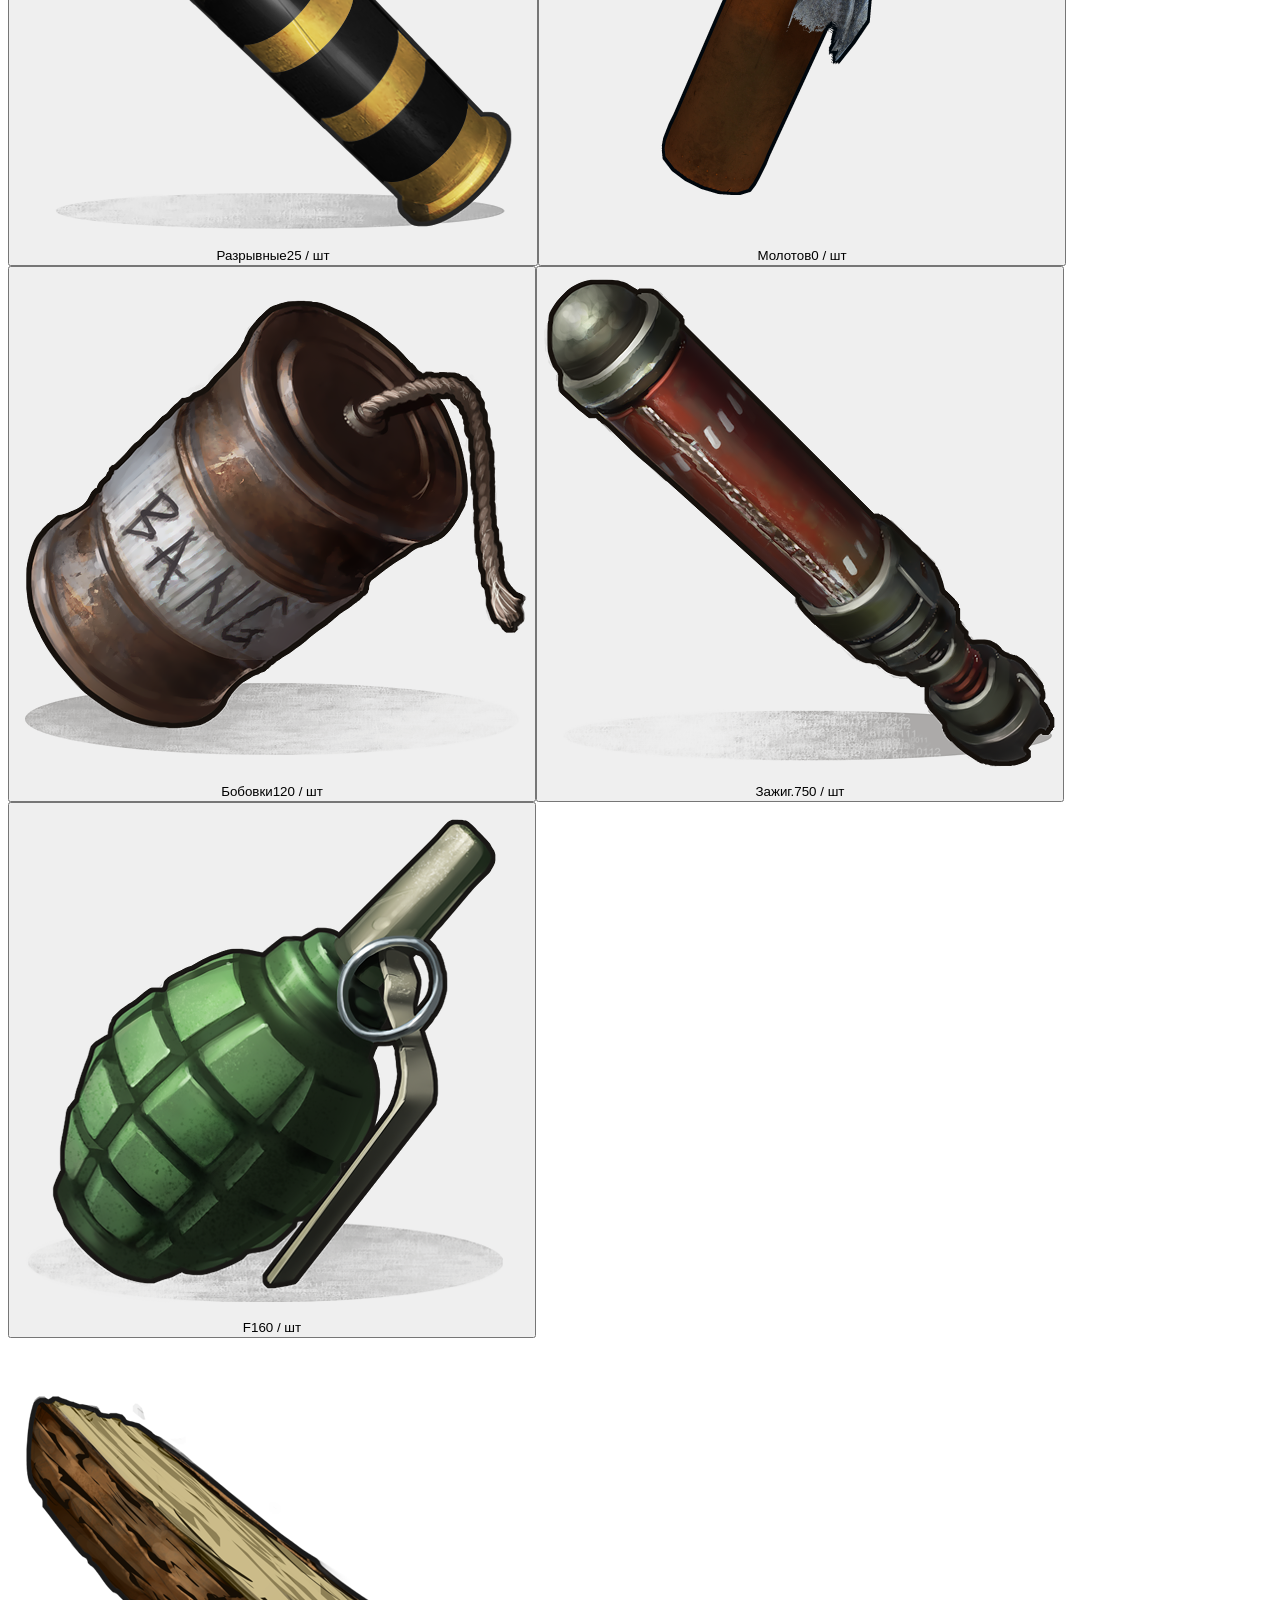
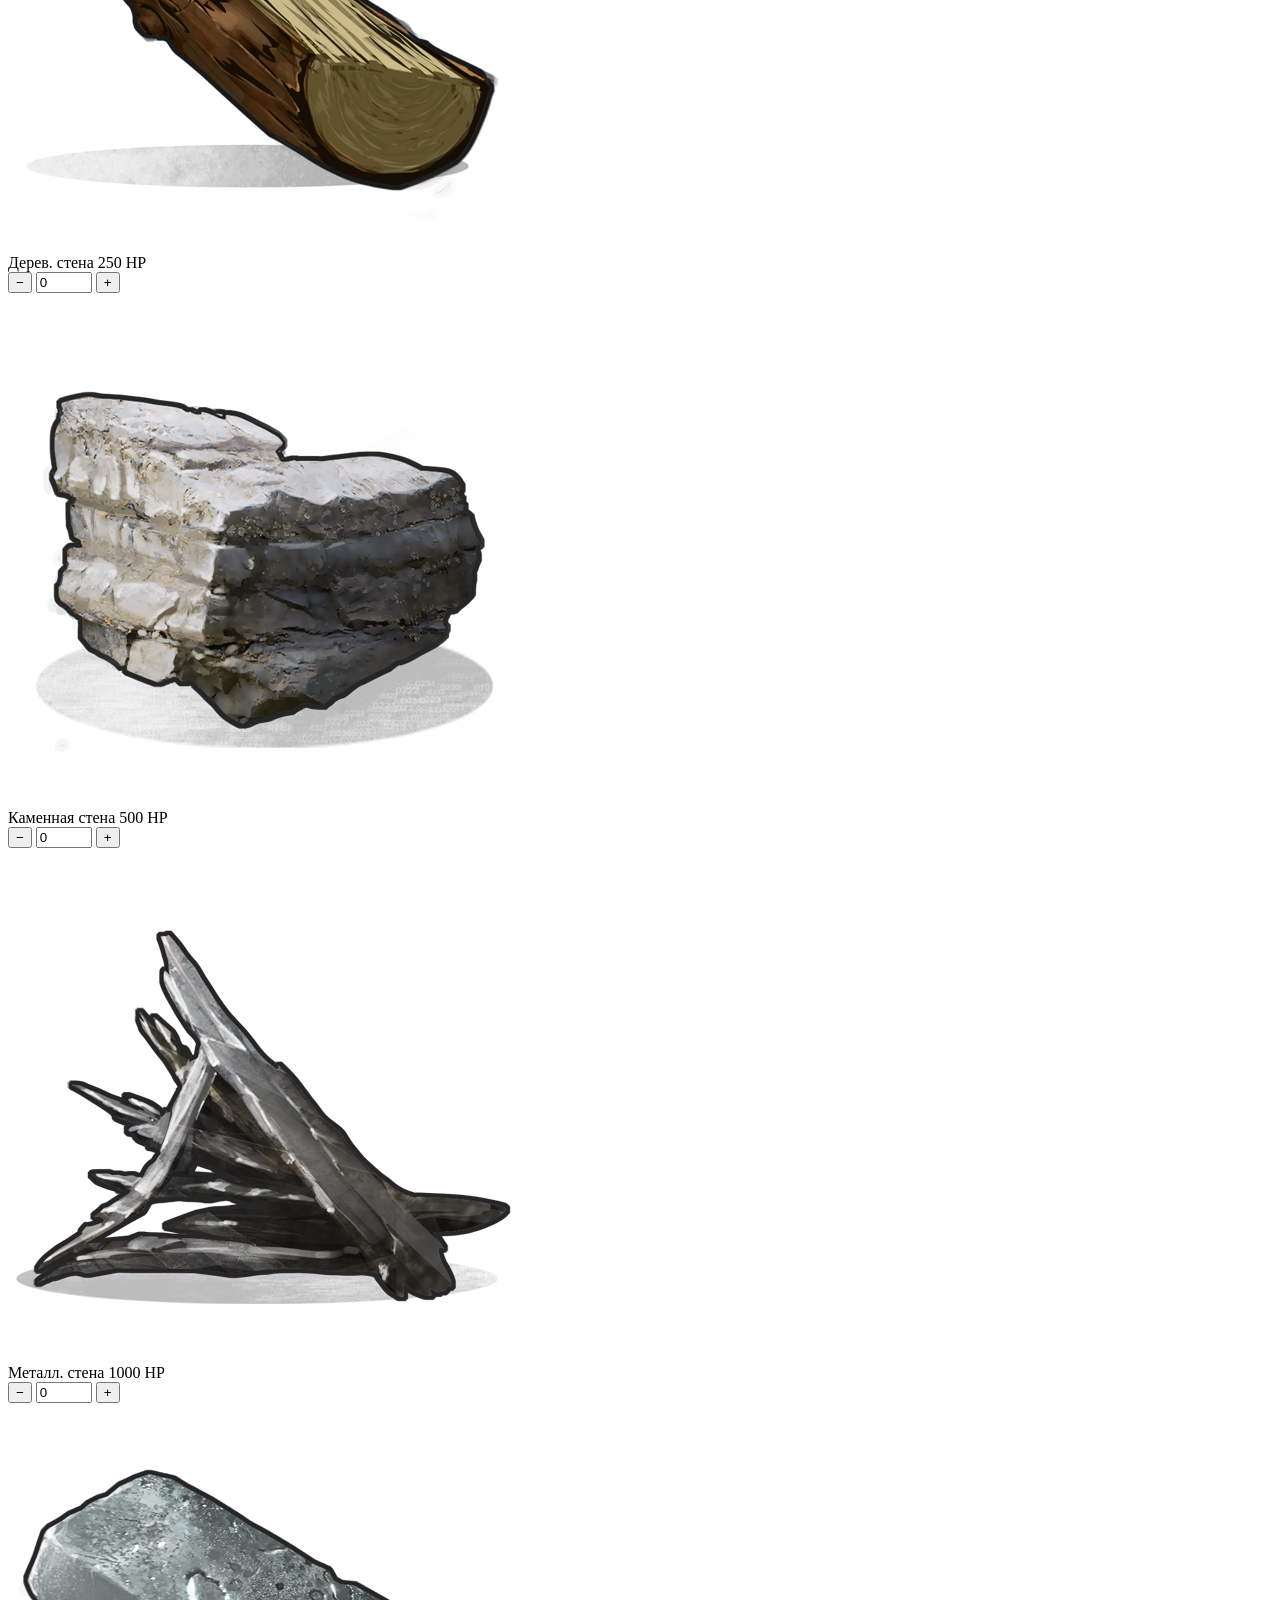
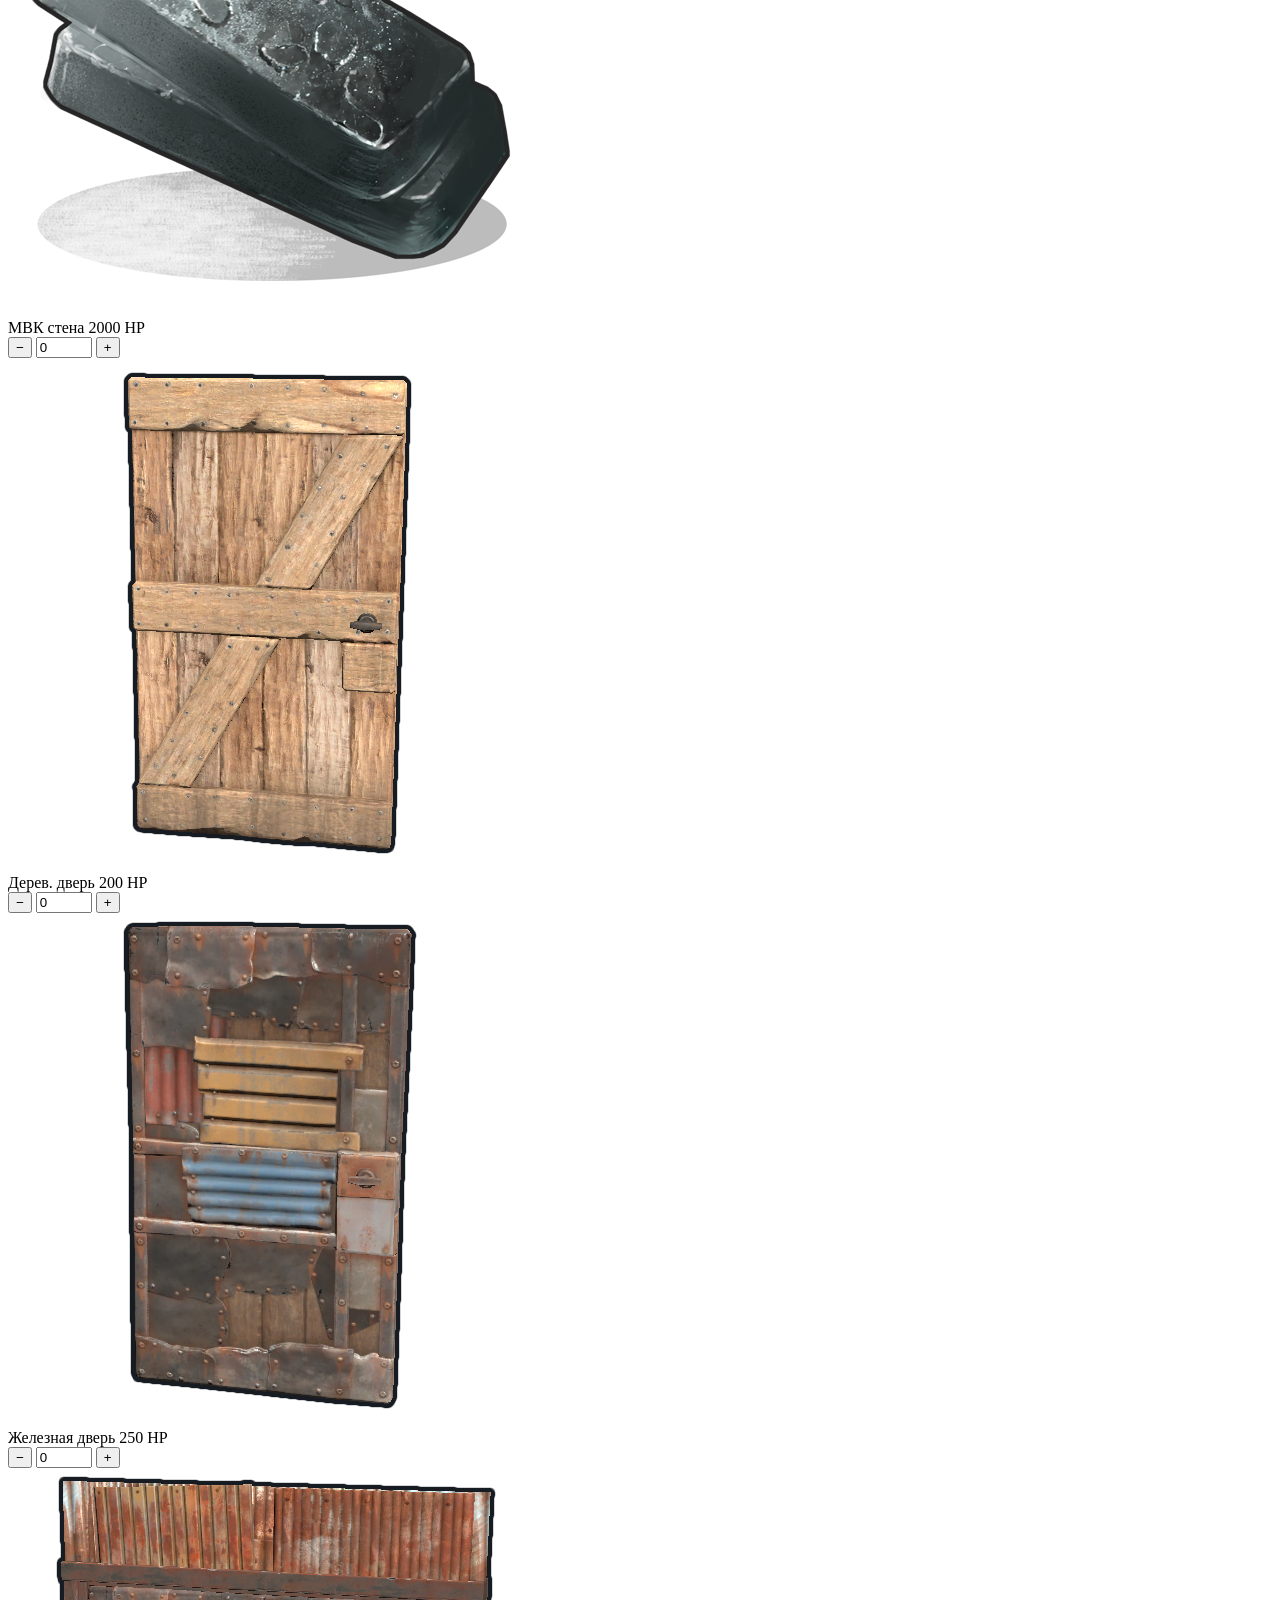
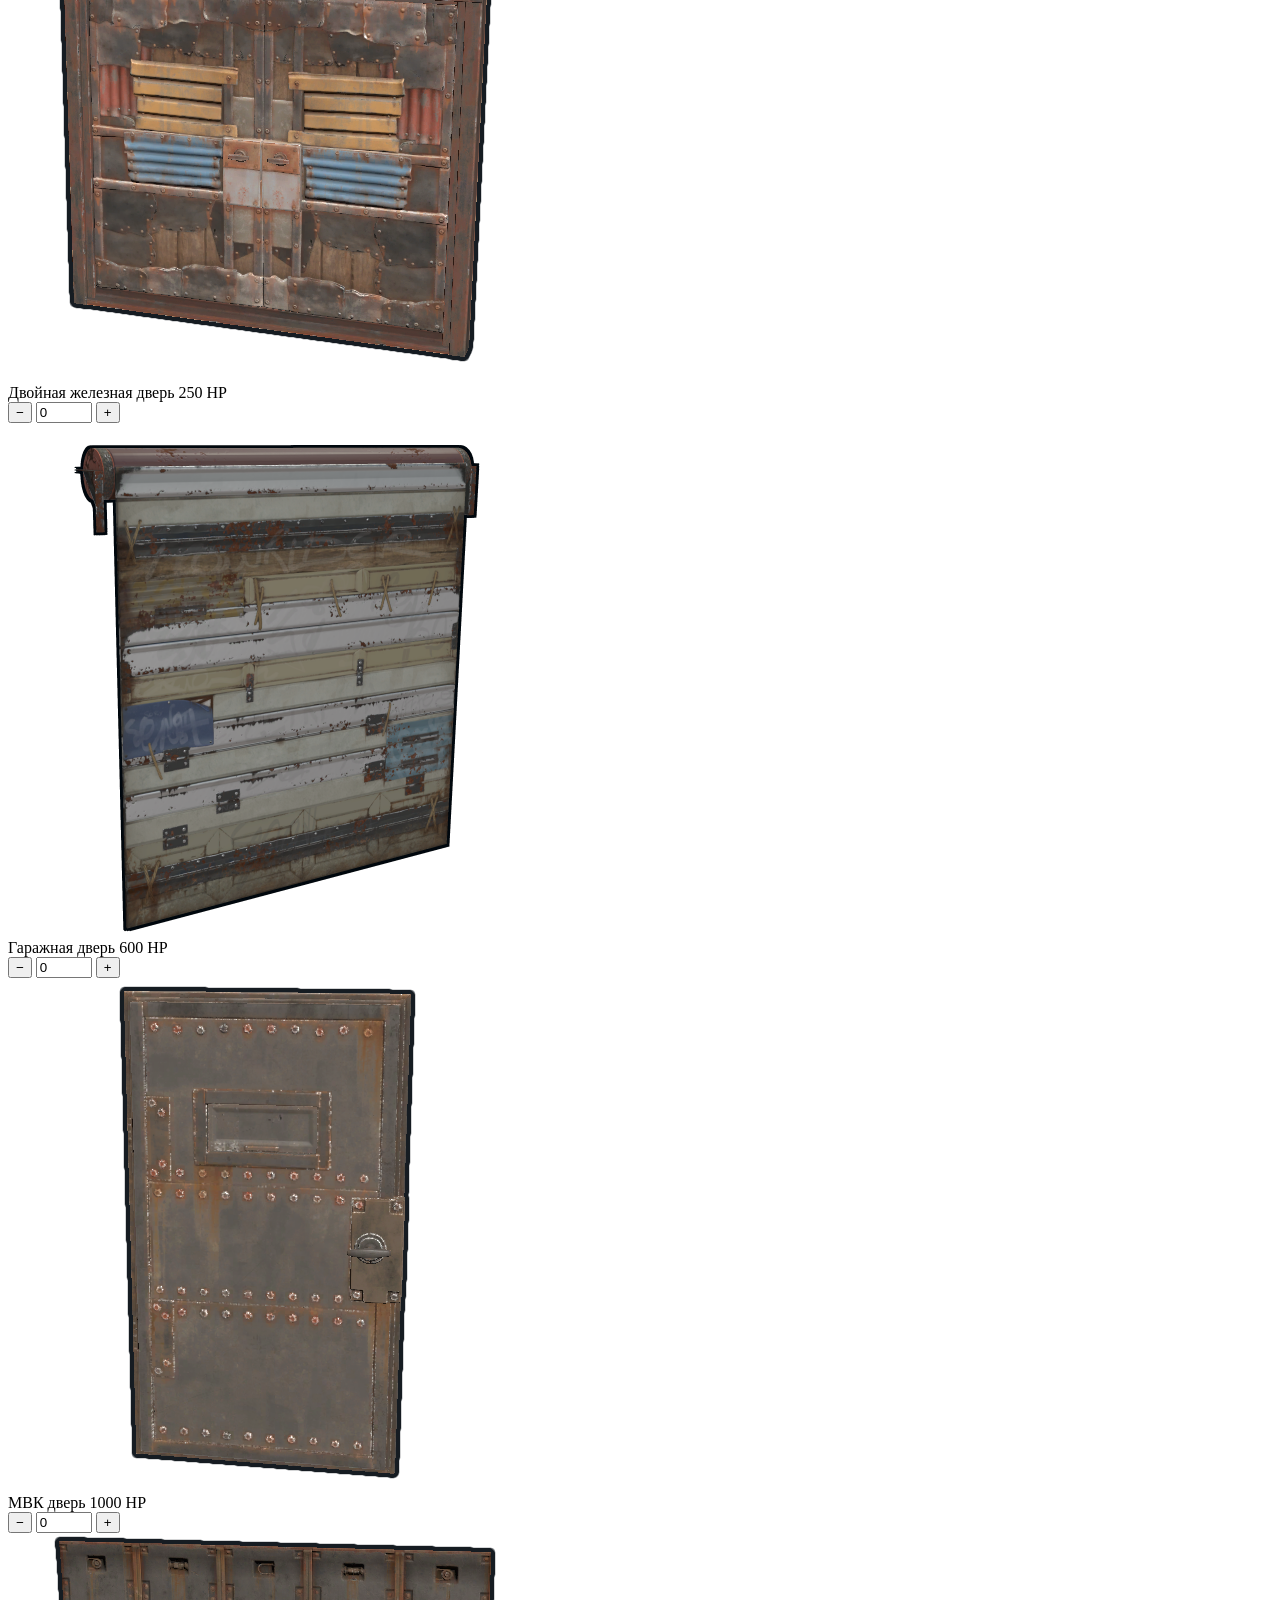
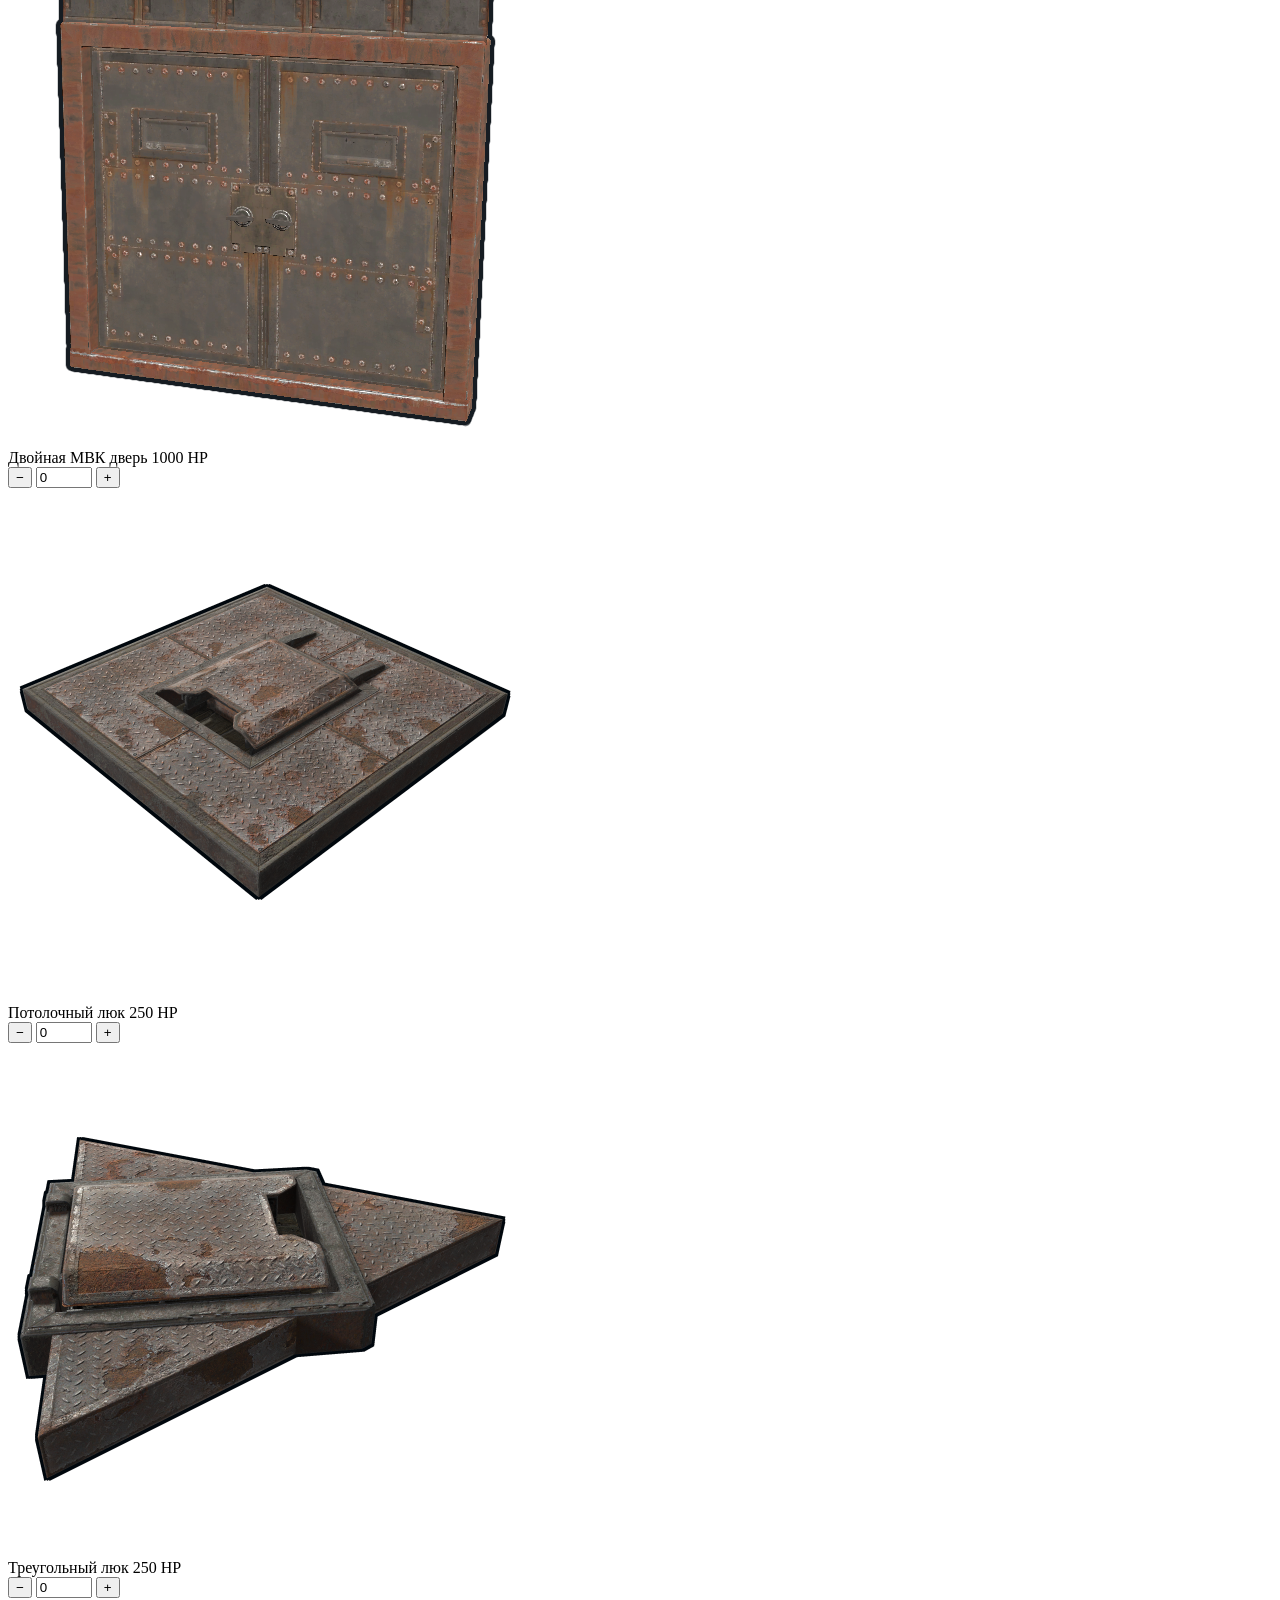
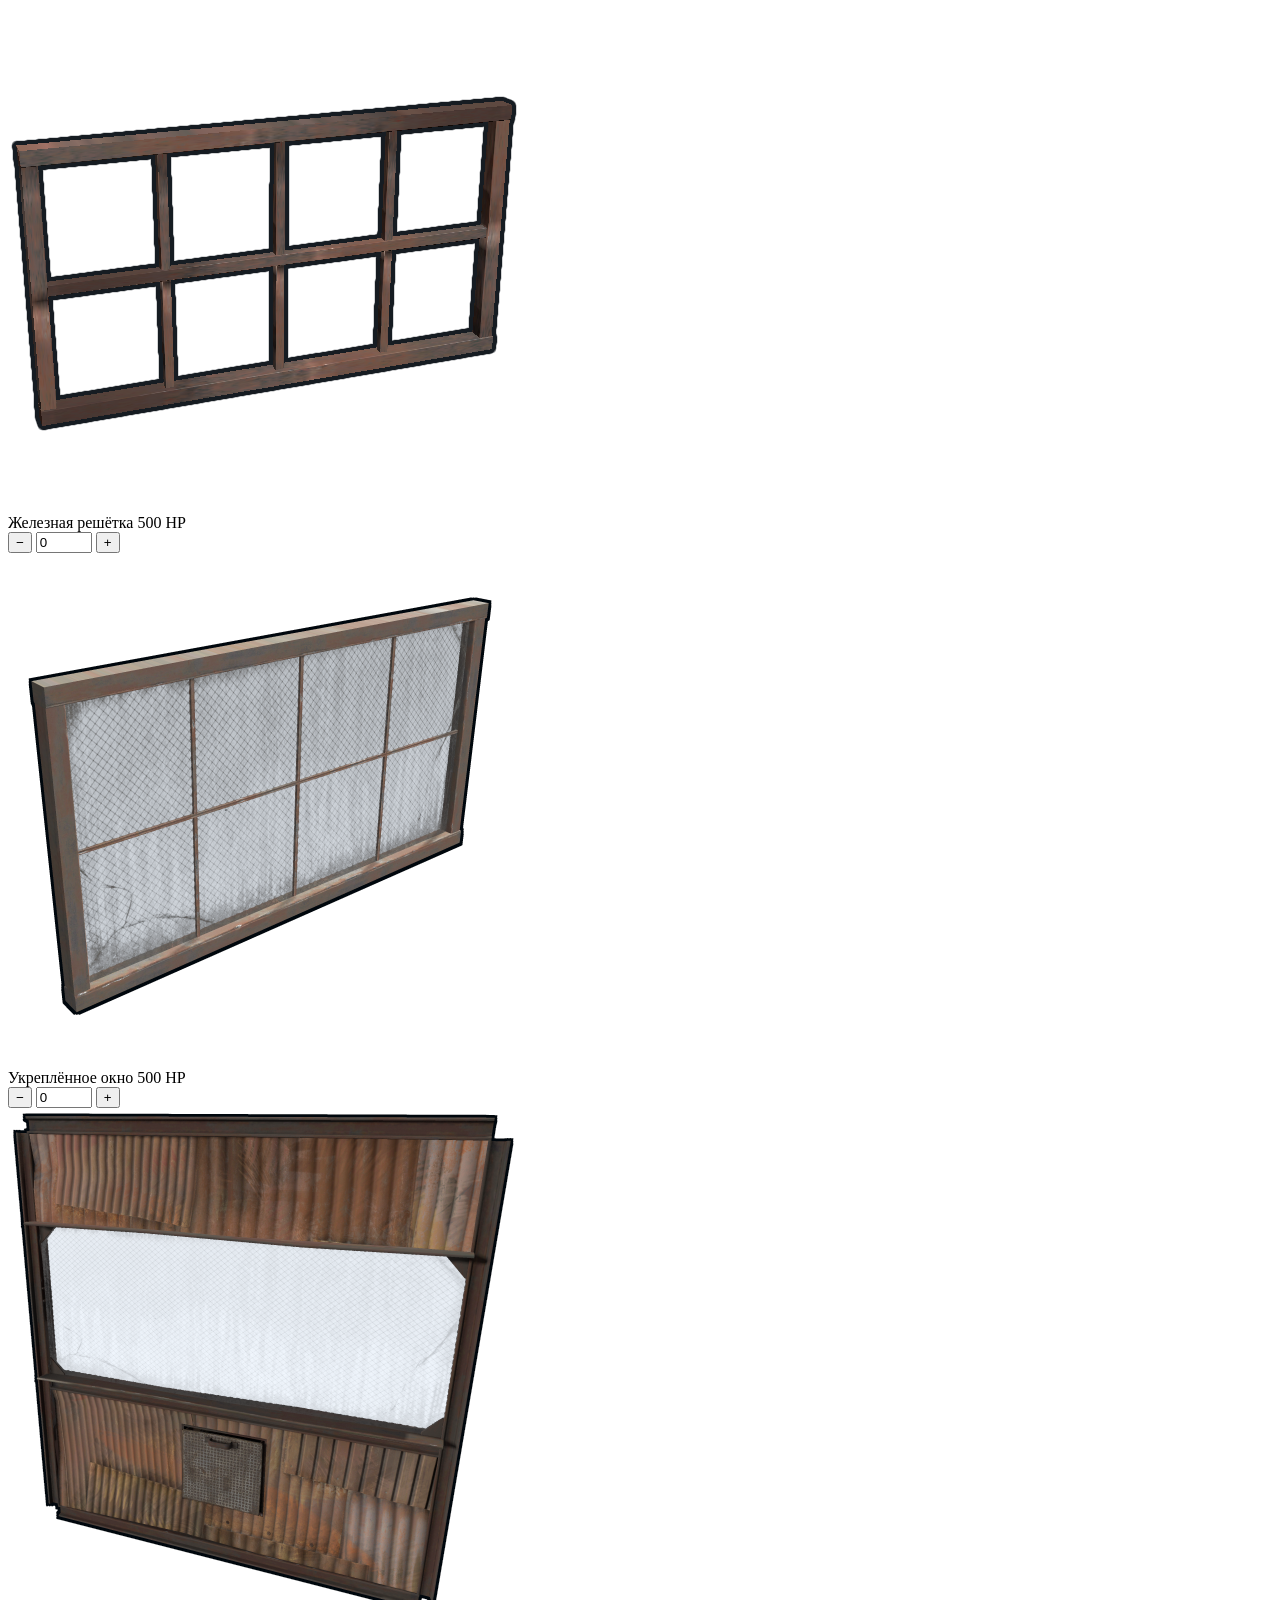
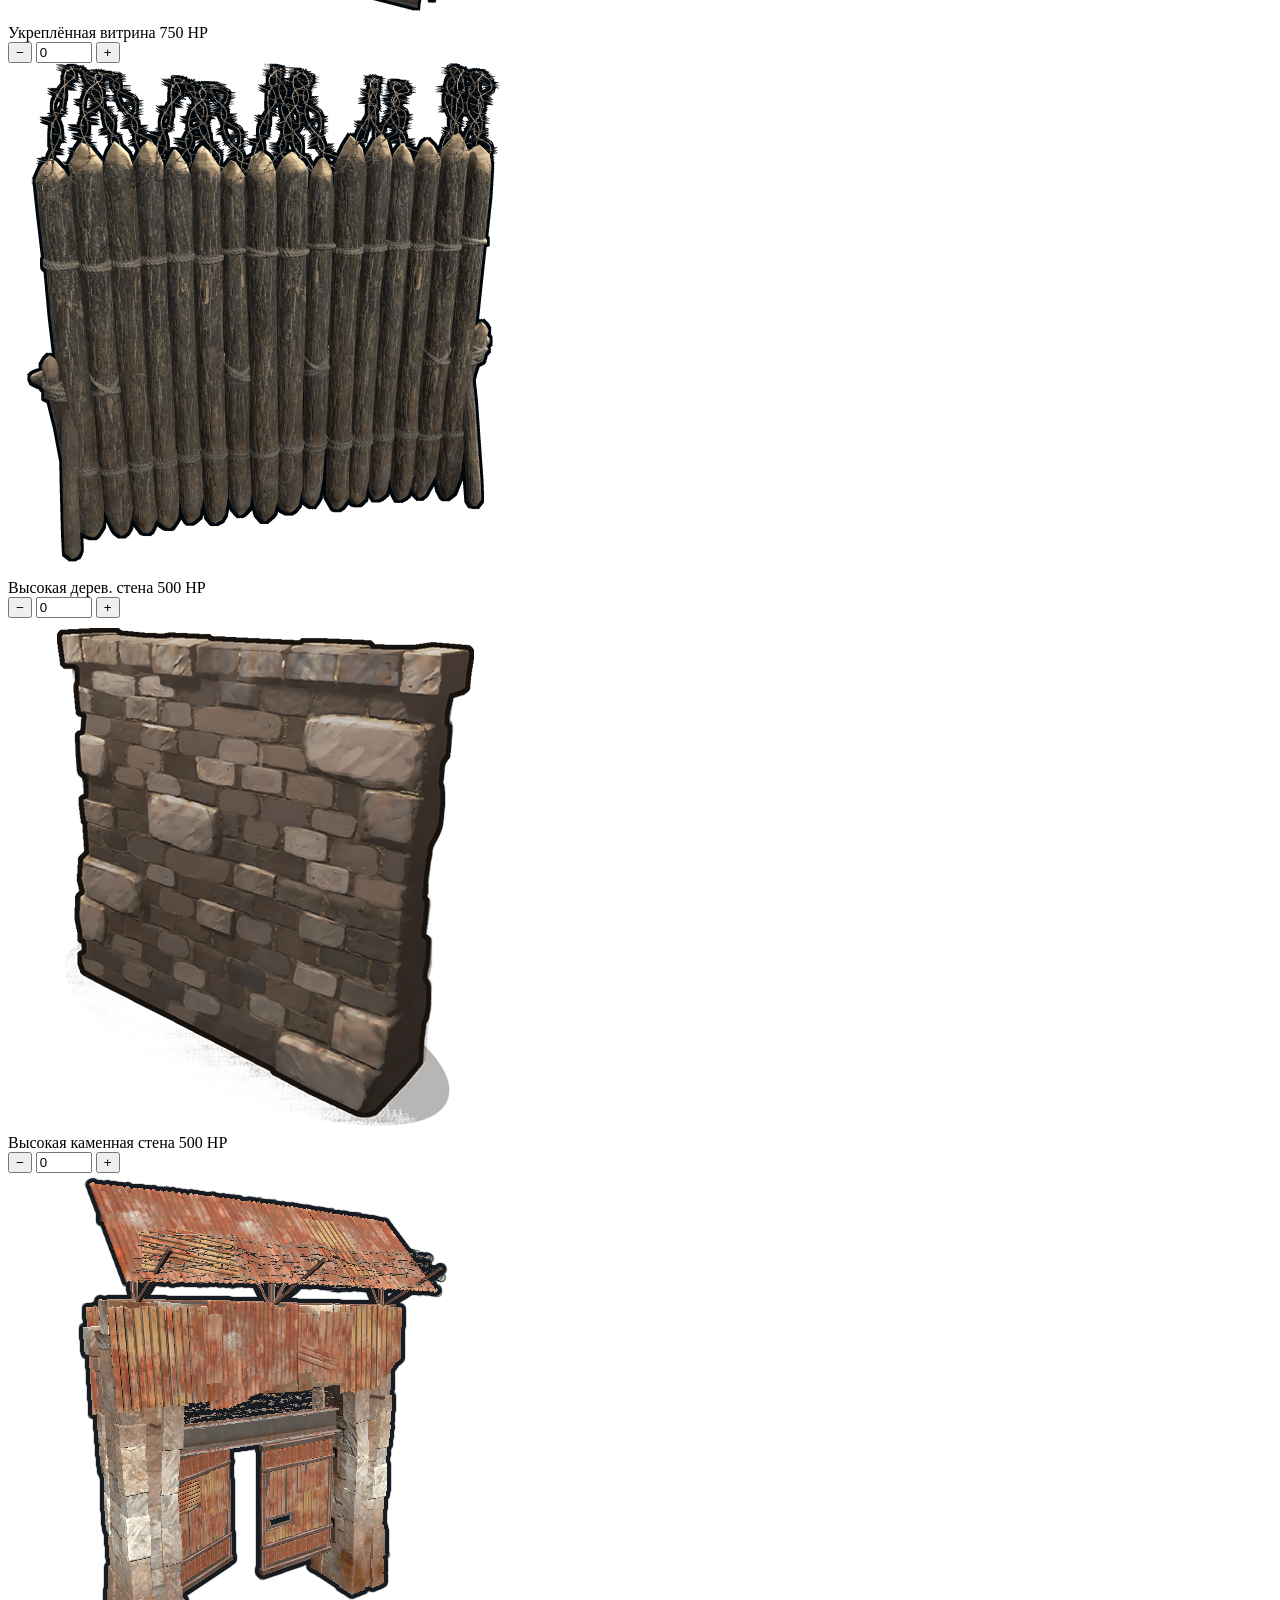
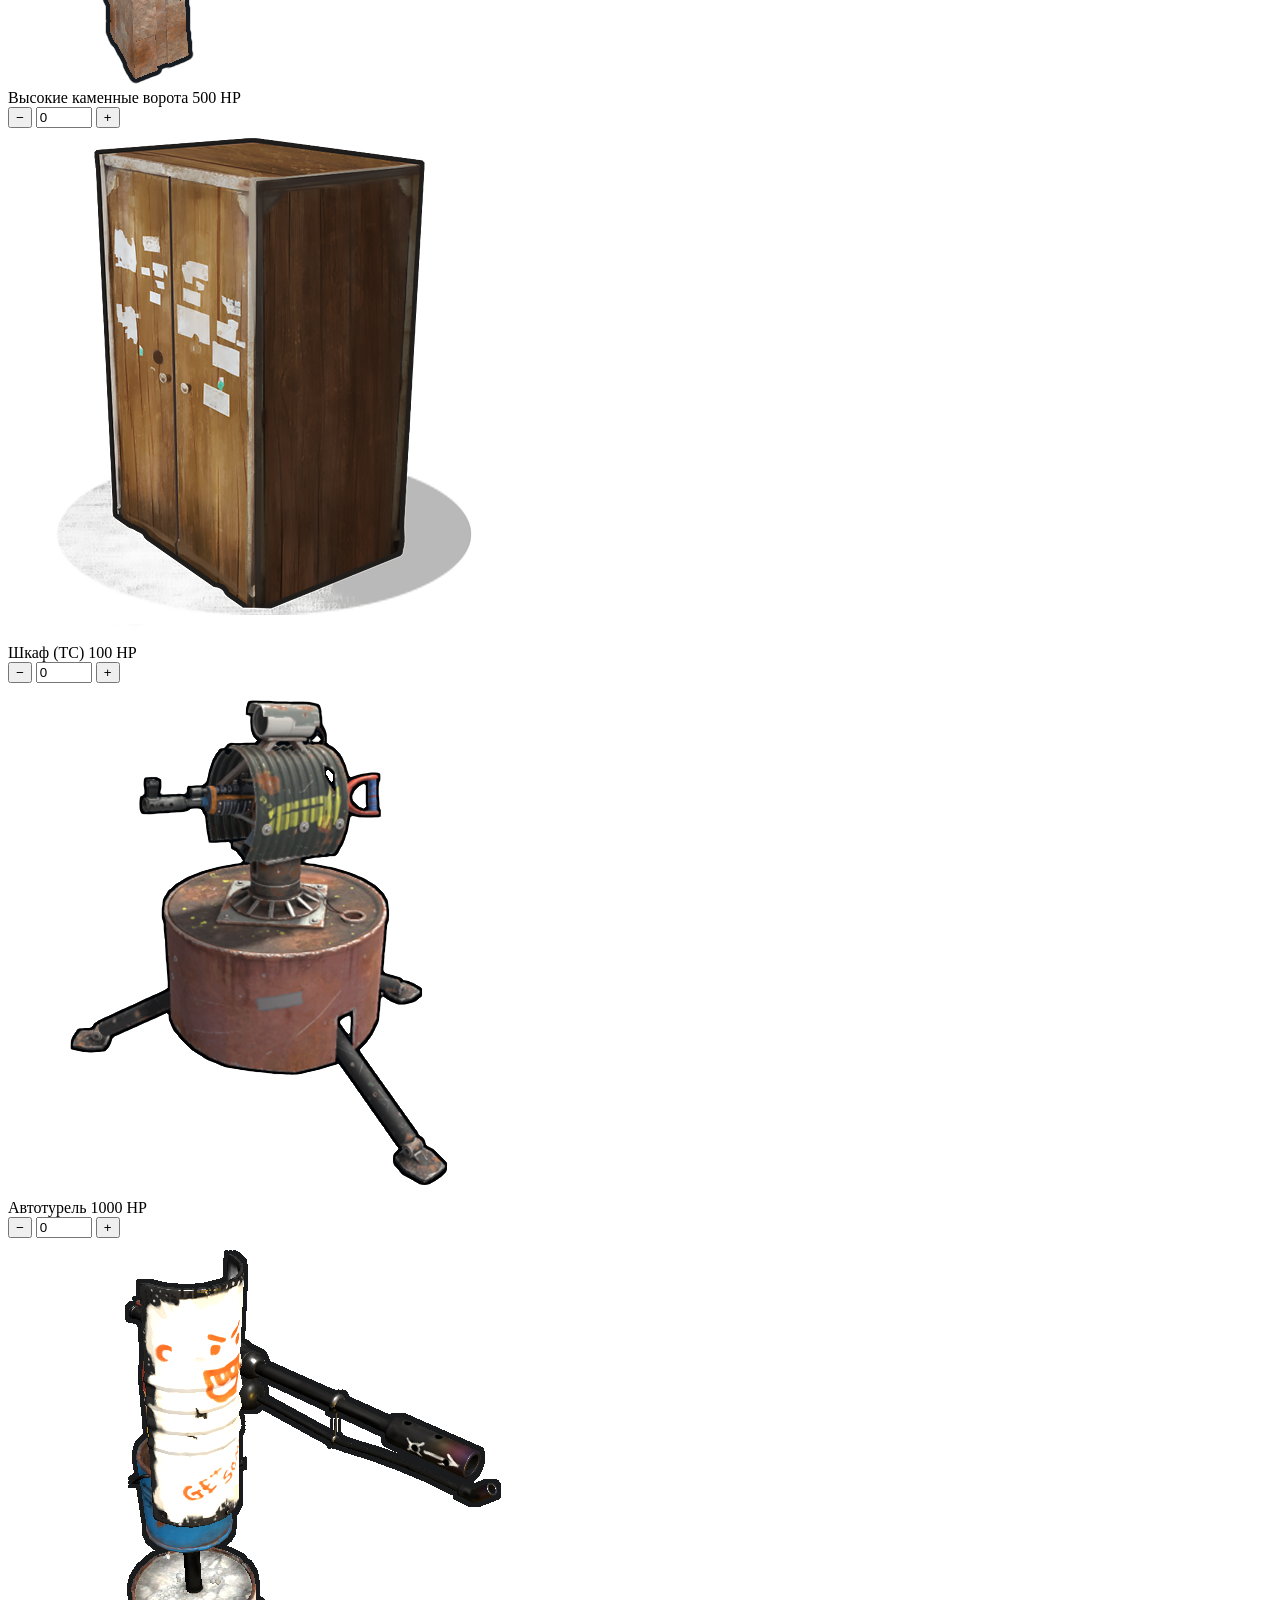
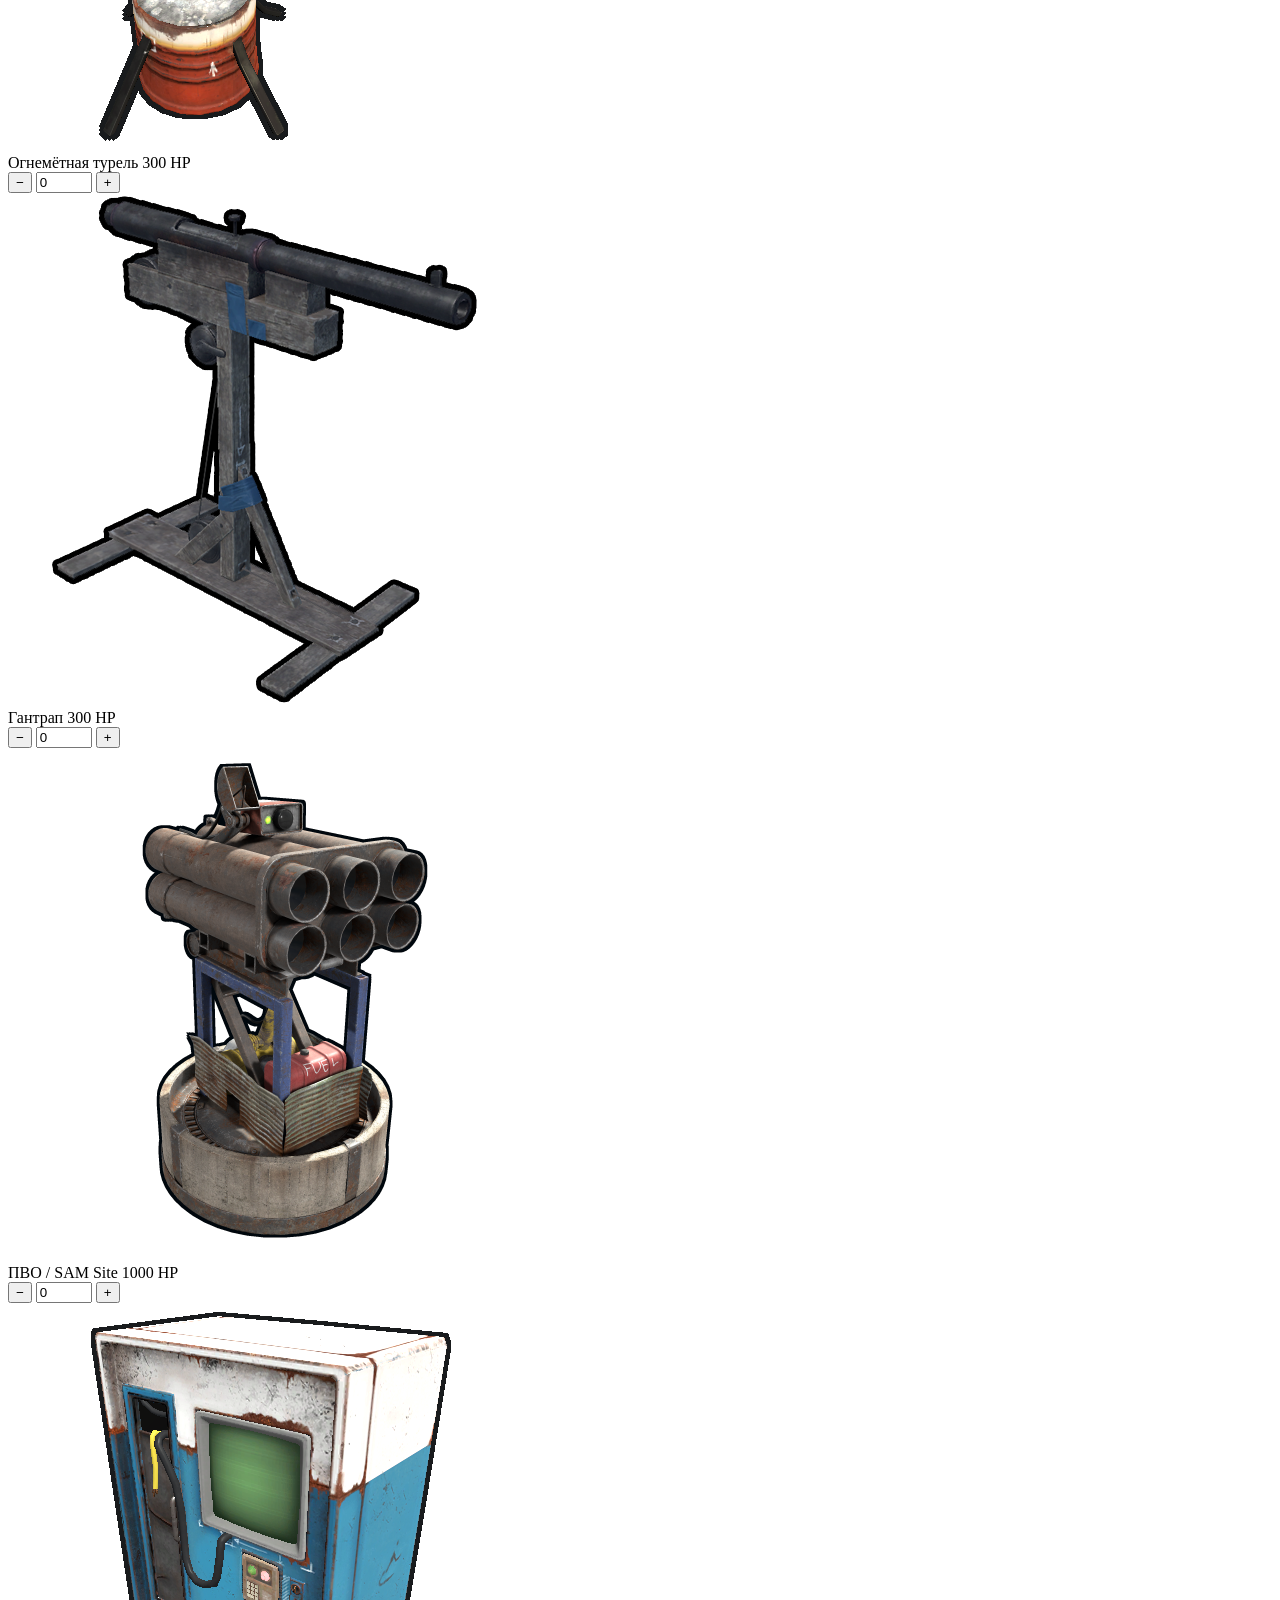
==== commit d76564cc: "Add files via upload" ====
--- a/index.html
+++ b/index.html
@@ -2,9 +2,42 @@
 <html lang="ru">
 <head>
     <meta charset="UTF-8">
-    <meta name="viewport" content="width=device-width, initial-scale=1.0">
-    <title>RaidDesk — Тактический портал Rust</title>
-    <link rel="stylesheet" href="style.css">
+    <!-- ===== SEO: заголовок + описание для Google ===== -->
+<title>RaidDesk — Лучший бесплатный помощник для Rust: рейды, гены, печи</title>
+<meta name="description" content="RaidDesk — бесплатный тактический помощник для Rust: калькулятор рейда с авто-экономом серы, досье кланов, ферма генов, расчёт плавки и бинды F1. Без регистрации.">
+<meta name="robots" content="index, follow">
+<link rel="canonical" href="https://brouw1.github.io/raiddesk/">
+
+<!-- ===== Open Graph: красивое превью в Discord / Telegram / VK ===== -->
+<meta property="og:type" content="website">
+<meta property="og:site_name" content="RaidDesk">
+<meta property="og:title" content="RaidDesk — Лучший бесплатный помощник для Rust">
+<meta property="og:description" content="Калькулятор рейда, досье кланов, ферма генов, печи и бинды F1. Бесплатно, без регистрации.">
+<meta property="og:url" content="https://brouw1.github.io/raiddesk/">
+<meta property="og:image" content="https://brouw1.github.io/raiddesk/og-image.png">
+<meta property="og:locale" content="ru_RU">
+
+<!-- ===== Twitter Card ===== -->
+<meta name="twitter:card" content="summary_large_image">
+<meta name="twitter:title" content="RaidDesk — Лучший бесплатный помощник для Rust">
+<meta name="twitter:description" content="Рейды, досье, гены, печи и бинды — всё в одном бесплатном портале.">
+<meta name="twitter:image" content="https://brouw1.github.io/raiddesk/og-image.png">
+
+<!-- ===== JSON-LD: Google поймёт, что это приложение ===== -->
+<script type="application/ld+json">
+{
+  "@context": "https://schema.org",
+  "@type": "WebApplication",
+  "name": "RaidDesk",
+  "alternateName": "Тактический портал Rust",
+  "url": "https://brouw1.github.io/raiddesk/",
+  "description": "Бесплатный помощник для Rust: калькулятор рейда, досье кланов, ферма генов, расчёт плавки и бинды F1.",
+  "applicationCategory": "Game",
+  "operatingSystem": "Web",
+  "offers": { "@type": "Offer", "price": "0", "priceCurrency": "RUB" },
+  "inLanguage": "ru"
+}
+</script>
 </head>
 <body>
     <header class="topbar">
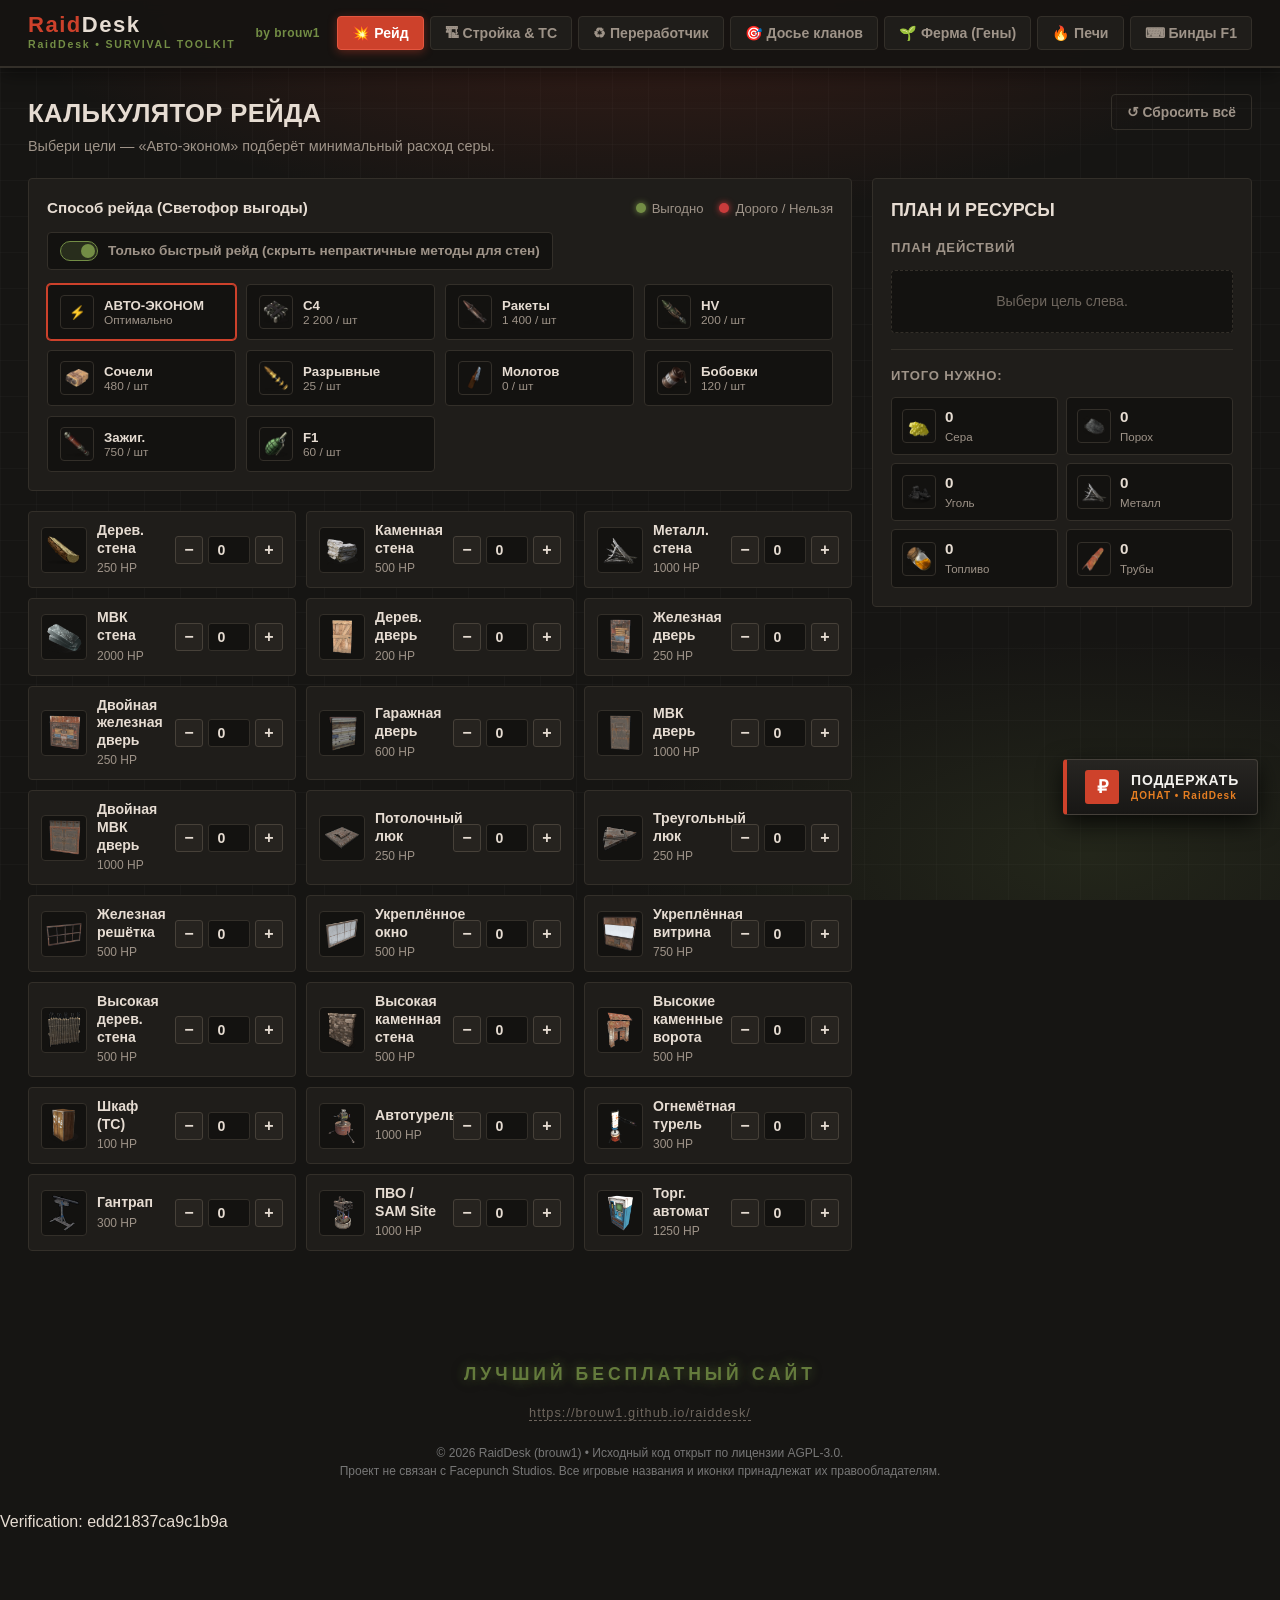
==== commit fe8fb0dd: "Add files via upload" ====
--- a/index.html
+++ b/index.html
@@ -7,6 +7,7 @@
 <meta name="description" content="RaidDesk — бесплатный тактический помощник для Rust: калькулятор рейда с авто-экономом серы, досье кланов, ферма генов, расчёт плавки и бинды F1. Без регистрации.">
 <meta name="robots" content="index, follow">
 <link rel="canonical" href="https://brouw1.github.io/raiddesk/">
+<link rel="stylesheet" href="style.css">
 
 <!-- ===== Open Graph: красивое превью в Discord / Telegram / VK ===== -->
 <meta property="og:type" content="website">
--- a/style.css
+++ b/style.css
@@ -0,0 +1,611 @@
+:root {
+--bg-main: #161513;
+--bg-panel: #1f1d1a;
+--bg-card: #26231f;
+--bg-card-hover: #2e2b25;
+--bg-input: #131210;
+--border-dark: #332f29;
+--border-light: #474139;
+--rust-orange: #cd412b;
+--rust-orange-hover: #e24d35;
+--rust-orange-soft: rgba(205, 65, 43, 0.18);
+--rust-olive: #738d45;
+--rust-olive-hover: #84a34f;
+--rust-olive-soft: rgba(115, 141, 69, 0.22);
+--rust-red: #c93b3b;
+--rust-purple: #8e44ad;
+--text-main: #e6dcd2;
+--text-muted: #9e9388;
+--text-dim: #6e665e;
+--radius: 4px;
+--transition: 0.16s ease;
+}
+* { box-sizing: border-box; margin: 0; padding: 0; }
+body {
+font-family: -apple-system, BlinkMacSystemFont, "Segoe UI", Roboto, Inter, Arial, sans-serif;
+background-color: var(--bg-main);
+background-image:
+radial-gradient(ellipse 80% 45% at 50% -5%, rgba(205, 65, 43, 0.22) 0%, transparent 65%),
+radial-gradient(ellipse 60% 40% at 85% 95%, rgba(115, 141, 69, 0.14) 0%, transparent 60%),
+linear-gradient(rgba(255, 255, 255, 0.018) 1px, transparent 1px),
+linear-gradient(90deg, rgba(255, 255, 255, 0.018) 1px, transparent 1px);
+background-size: 100% 100%, 100% 100%, 36px 36px, 36px 36px;
+background-attachment: fixed;
+color: var(--text-main);
+line-height: 1.5;
+min-height: 100vh;
+padding-bottom: 90px;
+}
+.container { max-width: 1320px; margin: 0 auto; padding: 0 28px; }
+.topbar {
+background: rgba(22, 20, 18, 0.94);
+backdrop-filter: blur(8px);
+border-bottom: 2px solid var(--border-dark);
+position: sticky;
+top: 0;
+z-index: 100;
+box-shadow: 0 4px 20px rgba(0, 0, 0, 0.5);
+}
+.topbar-inner {
+display: flex;
+align-items: center;
+justify-content: space-between;
+gap: 16px;
+min-height: 66px;
+flex-wrap: wrap;
+padding-top: 8px;
+padding-bottom: 8px;
+}
+.brand { display: flex; align-items: center; gap: 12px; cursor: pointer; }
+.brand-title { font-size: 1.38rem; font-weight: 900; letter-spacing: 1.5px; line-height: 1.1; }
+.brand-title .accent { color: var(--rust-orange); }
+.brand-sub { font-size: 0.66rem; letter-spacing: 1.8px; color: var(--rust-olive); font-weight: 800; }
+.nav-tabs { display: flex; gap: 6px; flex-wrap: wrap; }
+.nav-btn {
+background: var(--bg-panel);
+border: 1px solid var(--border-dark);
+color: var(--text-muted);
+padding: 8px 14px;
+border-radius: var(--radius);
+font-size: 0.88rem;
+font-weight: 700;
+cursor: pointer;
+transition: var(--transition);
+}
+.nav-btn:hover { background: var(--bg-card-hover); color: var(--text-main); border-color: var(--border-light); }
+.nav-btn.active {
+background: var(--rust-orange);
+color: #fff;
+border-color: #e45740;
+box-shadow: 0 2px 10px rgba(205, 65, 43, 0.4);
+}
+.main-content { padding-top: 26px; padding-bottom: 50px; }
+.tab-panel { display: none; }
+.tab-panel.active { display: block; }
+.section-header {
+display: flex;
+justify-content: space-between;
+align-items: flex-start;
+gap: 16px;
+margin-bottom: 20px;
+flex-wrap: wrap;
+}
+h1 { font-size: 1.6rem; font-weight: 800; letter-spacing: 0.4px; text-transform: uppercase; }
+.subtitle { color: var(--text-muted); font-size: 0.9rem; margin-top: 4px; max-width: 760px; }
+.card {
+background: var(--bg-panel);
+border: 1px solid var(--border-dark);
+border-radius: var(--radius);
+padding: 18px;
+}
+.btn {
+border: 1px solid var(--border-light);
+background: var(--bg-card);
+color: var(--text-main);
+padding: 9px 15px;
+border-radius: var(--radius);
+font-size: 0.86rem;
+font-weight: 700;
+cursor: pointer;
+transition: var(--transition);
+display: inline-flex;
+align-items: center;
+justify-content: center;
+gap: 7px;
+}
+.btn:hover { background: var(--bg-card-hover); border-color: #5a544a; }
+.btn-primary { background: var(--rust-orange); border-color: #e45740; color: #fff; box-shadow: 0 2px 8px rgba(205, 65, 43, 0.35); }
+.btn-primary:hover { background: var(--rust-orange-hover); }
+.btn-olive { background: var(--rust-olive); border-color: #88a653; color: #fff; }
+.btn-olive:hover { background: var(--rust-olive-hover); }
+.btn-ghost { background: transparent; border-color: var(--border-dark); color: var(--text-muted); }
+.btn-ghost:hover { color: var(--text-main); border-color: var(--rust-orange); }
+.btn:disabled { opacity: 0.5; cursor: not-allowed; }
+.tag-pill {
+font-size: 0.72rem;
+font-weight: 800;
+padding: 4px 9px;
+border-radius: 3px;
+letter-spacing: 0.6px;
+text-transform: uppercase;
+}
+.tag-rust { background: var(--rust-orange-soft); color: #ff7c66; border: 1px solid rgba(205, 65, 43, 0.45); }
+.tag-olive { background: var(--rust-olive-soft); color: #b5d975; border: 1px solid rgba(115, 141, 69, 0.5); }
+.divider { height: 1px; background: var(--border-dark); margin: 16px 0; }
+.mini-title { font-size: 0.82rem; text-transform: uppercase; letter-spacing: 0.8px; color: var(--text-muted); margin-bottom: 12px; }
+.empty-state {
+text-align: center;
+color: var(--text-dim);
+padding: 20px 12px;
+font-size: 0.88rem;
+background: var(--bg-input);
+border-radius: 4px;
+border: 1px dashed var(--border-dark);
+}
+.item-icon-wrap {
+width: 46px;
+height: 46px;
+background: var(--bg-input);
+border: 1px solid var(--border-dark);
+border-radius: 4px;
+display: flex;
+align-items: center;
+justify-content: center;
+flex-shrink: 0;
+padding: 4px;
+}
+.item-icon-wrap.sm { width: 34px; height: 34px; padding: 3px; }
+.item-icon-wrap img { width: 100%; height: 100%; object-fit: contain; }
+.split-layout { display: grid; grid-template-columns: 1fr 380px; gap: 20px; align-items: start; }
+.items-grid { display: grid; grid-template-columns: repeat(auto-fill, minmax(255px, 1fr)); gap: 10px; }
+.target-card {
+background: var(--bg-panel);
+border: 1px solid var(--border-dark);
+border-radius: var(--radius);
+padding: 10px 12px;
+display: flex;
+align-items: center;
+justify-content: space-between;
+gap: 10px;
+}
+.target-card.has-count { border-color: var(--rust-orange); background: #27211d; }
+.target-left { display: flex; align-items: center; gap: 10px; min-width: 0; }
+.target-meta { display: flex; flex-direction: column; min-width: 0; }
+.target-title { font-size: 0.88rem; font-weight: 700; line-height: 1.25; }
+.target-hp { font-size: 0.75rem; color: var(--text-muted); margin-top: 2px; }
+.counter-controls { display: flex; align-items: center; gap: 5px; flex-shrink: 0; }
+.cnt-btn {
+width: 28px;
+height: 28px;
+border-radius: 3px;
+border: 1px solid var(--border-light);
+background: var(--bg-card);
+color: var(--text-main);
+font-weight: 800;
+font-size: 1rem;
+cursor: pointer;
+}
+.cnt-btn:hover { background: var(--rust-orange); border-color: var(--rust-orange); color: #fff; }
+.cnt-input {
+width: 42px;
+height: 28px;
+text-align: center;
+background: var(--bg-input);
+border: 1px solid var(--border-dark);
+border-radius: 3px;
+color: var(--text-main);
+font-weight: 700;
+font-size: 0.88rem;
+}
+.sticky-panel { position: sticky; top: 84px; }
+.summary-header { display: flex; justify-content: space-between; align-items: center; margin-bottom: 14px; }
+.summary-header h2 { font-size: 1.12rem; font-weight: 800; text-transform: uppercase; }
+.resources-grid { display: grid; grid-template-columns: repeat(2, 1fr); gap: 8px; }
+.res-item {
+background: var(--bg-input);
+border: 1px solid var(--border-dark);
+border-radius: 4px;
+padding: 8px 10px;
+display: flex;
+align-items: center;
+gap: 9px;
+}
+.res-item.highlight { border-color: rgba(205, 65, 43, 0.55); background: rgba(205, 65, 43, 0.1); }
+.res-data { display: flex; flex-direction: column; }
+.res-val { font-size: 0.95rem; font-weight: 800; }
+.res-name { font-size: 0.72rem; color: var(--text-muted); }
+input[type="text"], select {
+background: var(--bg-input);
+border: 1px solid var(--border-light);
+color: var(--text-main);
+padding: 9px 12px;
+border-radius: var(--radius);
+font-size: 0.88rem;
+outline: none;
+}
+input[type="text"]:focus, select:focus { border-color: var(--rust-orange); }
+.add-clan-form { margin-bottom: 20px; }
+.form-row { display: grid; grid-template-columns: 1.2fr 0.9fr 1.5fr auto; gap: 12px; align-items: end; }
+.input-group { display: flex; flex-direction: column; gap: 5px; }
+.input-group label { font-size: 0.78rem; color: var(--text-muted); font-weight: 700; }
+.toast {
+position: fixed;
+bottom: 24px;
+right: 24px;
+background: var(--bg-card);
+color: #fff;
+border: 1px solid var(--rust-orange);
+border-left: 4px solid var(--rust-orange);
+padding: 12px 18px;
+border-radius: var(--radius);
+font-size: 0.9rem;
+font-weight: 700;
+box-shadow: 0 8px 24px rgba(0, 0, 0, 0.55);
+transform: translateY(100px);
+opacity: 0;
+pointer-events: none;
+transition: 0.22s ease;
+z-index: 999;
+}
+.toast.show { transform: translateY(0); opacity: 1; }
+@media (max-width: 1024px) {
+.split-layout { grid-template-columns: 1fr; }
+.sticky-panel { position: static; }
+.form-row { grid-template-columns: 1fr; }
+}
+/* РЕЙД / СТРОЙКА / ПЕРЕРАБОТЧИК */
+.method-bar-card { margin-bottom: 20px; }
+.method-bar-header { display: flex; justify-content: space-between; align-items: center; margin-bottom: 12px; flex-wrap: wrap; gap: 10px; }
+.label-title { font-weight: 700; font-size: 0.95rem; }
+.traffic-legend { display: flex; gap: 16px; font-size: 0.82rem; color: var(--text-muted); }
+.legend-item { display: flex; align-items: center; gap: 6px; }
+.dot { width: 10px; height: 10px; border-radius: 50%; display: inline-block; }
+.dot-green { background: var(--rust-olive); box-shadow: 0 0 6px var(--rust-olive); }
+.dot-red { background: var(--rust-red); box-shadow: 0 0 6px var(--rust-red); }
+.raid-methods { display: grid; grid-template-columns: repeat(auto-fill, minmax(155px, 1fr)); gap: 10px; }
+.method-btn {
+background: var(--bg-input);
+border: 1px solid var(--border-dark);
+color: var(--text-main);
+padding: 10px 12px;
+border-radius: var(--radius);
+cursor: pointer;
+display: flex;
+align-items: center;
+gap: 10px;
+text-align: left;
+transition: var(--transition);
+}
+.method-btn:hover { border-color: var(--border-light); background: var(--bg-card); }
+.method-btn.active { border-color: var(--rust-orange) !important; box-shadow: 0 0 0 1px var(--rust-orange); }
+.method-btn.status-green { background: var(--rust-olive-soft); border-color: var(--rust-olive); }
+.method-btn.status-red { background: rgba(201, 59, 59, 0.14); border-color: #8f2929; opacity: 0.85; }
+.method-info { display: flex; flex-direction: column; min-width: 0; }
+.method-name { font-size: 0.83rem; font-weight: 700; white-space: nowrap; overflow: hidden; text-overflow: ellipsis; }
+.method-sulfur { font-size: 0.74rem; color: var(--text-muted); }
+.plan-row {
+background: var(--bg-input);
+border: 1px solid var(--border-dark);
+border-radius: 4px;
+padding: 8px 10px;
+display: flex;
+justify-content: space-between;
+align-items: center;
+gap: 8px;
+font-size: 0.83rem;
+}
+.plan-row-target { font-weight: 700; }
+.plan-row-action { color: #ff8c78; font-weight: 700; text-align: right; }
+.tax-info-box { background: var(--bg-input); border: 1px solid var(--border-dark); border-radius: 4px; padding: 12px; margin-bottom: 16px; }
+.tax-row { display: flex; justify-content: space-between; font-size: 0.9rem; margin-bottom: 10px; }
+.tax-tiers { display: grid; grid-template-columns: repeat(4, 1fr); gap: 4px; text-align: center; }
+.tax-tiers span { font-size: 0.72rem; padding: 5px 4px; background: var(--bg-card); border-radius: 3px; color: var(--text-muted); }
+.tax-tiers span.active { background: var(--rust-olive); color: #fff; font-weight: 700; }
+/* ФЕРМА */
+.gene-circle {
+display: inline-flex;
+align-items: center;
+justify-content: center;
+width: 26px;
+height: 26px;
+border-radius: 50%;
+font-size: 13px;
+font-weight: 900;
+color: #fff;
+border: 2px solid transparent;
+text-shadow: 0 1px 2px rgba(0,0,0,0.6);
+}
+.gene-good { background: #659933; border-color: #85c247; box-shadow: inset 0 -2px 0 rgba(0,0,0,0.2); }
+.gene-bad { background: #b83728; border-color: #e04d3c; box-shadow: inset 0 -2px 0 rgba(0,0,0,0.2); }
+.gene-unknown { background: #4a4a4a; border-color: #777; color: #e6dcd2; }
+.plant-row {
+display: flex;
+justify-content: space-between;
+align-items: center;
+padding: 10px 14px;
+background: var(--bg-input);
+border: 1px solid var(--border-dark);
+border-radius: var(--radius);
+}
+.plant-row-left { display: flex; align-items: center; gap: 12px; }
+.plant-row-genes { display: flex; gap: 4px; }
+.result-box { background: var(--bg-input); border: 1px solid var(--border-dark); border-radius: var(--radius); padding: 14px; margin-bottom: 12px; }
+.result-title { font-size: 0.85rem; color: var(--text-muted); text-transform: uppercase; font-weight: 700; margin-bottom: 10px; }
+.result-genes { display: flex; gap: 6px; align-items: center; flex-wrap: wrap; }
+.target-toggle-group { display: flex; gap: 8px; }
+.target-toggle-btn {
+flex: 1;
+background: var(--bg-input);
+border: 1px solid var(--border-dark);
+color: var(--text-muted);
+padding: 10px;
+border-radius: var(--radius);
+font-size: 0.82rem;
+font-weight: 700;
+cursor: pointer;
+transition: var(--transition);
+display: flex;
+align-items: center;
+justify-content: center;
+}
+.target-toggle-btn.active {
+border-color: var(--rust-orange);
+color: #ff9c8b;
+background: rgba(205, 65, 43, 0.12);
+box-shadow: inset 0 0 0 1px var(--rust-orange);
+}
+/* БИНДЫ */
+.binds-grid { display: grid; grid-template-columns: repeat(auto-fill, minmax(340px, 1fr)); gap: 16px; }
+.bind-card {
+background: var(--bg-panel);
+border: 1px solid var(--border-dark);
+border-radius: var(--radius);
+padding: 18px;
+display: flex;
+flex-direction: column;
+gap: 14px;
+}
+.bind-header { display: flex; justify-content: space-between; align-items: center; }
+.bind-title { font-size: 1.04rem; font-weight: 800; }
+.bind-key {
+background: var(--rust-orange-soft);
+color: #ff806b;
+border: 1px solid rgba(205, 65, 43, 0.45);
+font-family: monospace;
+font-weight: 800;
+padding: 3px 9px;
+border-radius: 3px;
+font-size: 0.82rem;
+}
+.bind-desc { font-size: 0.85rem; color: var(--text-muted); }
+.bind-code-box {
+background: var(--bg-input);
+border: 1px solid var(--border-dark);
+border-radius: 4px;
+padding: 10px 12px;
+font-family: Consolas, monospace;
+font-size: 0.85rem;
+color: #b5d975;
+word-break: break-all;
+}
+.bind-copy-btn {
+width: 100%;
+margin-top: 10px;
+padding: 10px 14px;
+background: linear-gradient(180deg, #d64730 0%, #b83622 100%);
+border: 1px solid #e3563f;
+border-radius: var(--radius);
+color: #fff;
+font-size: 0.88rem;
+font-weight: 800;
+cursor: pointer;
+display: flex;
+align-items: center;
+justify-content: center;
+gap: 8px;
+}
+/* ДОНАТ */
+.rust-donate-btn {
+position: fixed !important;
+bottom: 85px !important;
+right: 22px !important;
+z-index: 99999 !important;
+display: flex !important;
+align-items: center !important;
+gap: 12px !important;
+padding: 10px 18px !important;
+background: linear-gradient(180deg, #272522 0%, #181715 100%) !important;
+border: 1px solid #45403a !important;
+border-left: 4px solid #ce422b !important;
+border-radius: 4px !important;
+text-decoration: none !important;
+box-shadow: 0 8px 24px rgba(0, 0, 0, 0.75) !important;
+transition: transform 0.2s ease !important;
+font-family: -apple-system, sans-serif !important;
+}
+.rust-donate-btn:hover { transform: translateY(-3px) !important; border-color: #ce422b !important; }
+.rust-donate-icon {
+width: 34px !important;
+height: 34px !important;
+background: #ce422b !important;
+color: #fff !important;
+border-radius: 3px !important;
+display: flex !important;
+align-items: center !important;
+justify-content: center !important;
+font-size: 18px !important;
+font-weight: bold !important;
+}
+.rust-donate-text { display: flex !important; flex-direction: column !important; line-height: 1.15 !important; }
+.rust-donate-title { color: #f3f1ed !important; font-size: 14px !important; font-weight: 800 !important; letter-spacing: 0.8px !important; }
+.rust-donate-sub { color: #e67e22 !important; font-size: 10px !important; font-weight: 700 !important; letter-spacing: 1px !important; margin-top: 2px !important; }
+.icon-del-btn {
+background: none;
+border: none;
+color: #ff7878;
+cursor: pointer;
+font-size: 1.1rem;
+}
+.icon-del-btn:hover { color: #ff4444; }
+/* ПЕЧИ */
+.furnace-picker {
+display: grid;
+grid-template-columns: repeat(auto-fit, minmax(160px, 1fr));
+gap: 12px;
+margin-bottom: 20px;
+}
+.furnace-card {
+cursor: pointer;
+text-align: center;
+transition: var(--transition);
+}
+.furnace-card:hover { border-color: var(--border-light); }
+.furnace-card.selected {
+border-color: var(--rust-orange) !important;
+background: rgba(205, 65, 43, 0.08) !important;
+box-shadow: 0 0 0 1px var(--rust-orange);
+}
+.furnace-icon {
+width: 64px;
+height: 64px;
+object-fit: contain;
+display: block;
+margin: 0 auto 8px;
+}
+.furnace-name { font-weight: 800; font-size: 1.05rem; }
+.furnace-sub { font-size: 0.8rem; color: var(--text-muted); margin-top: 4px; }
+.ore-row {
+display: flex;
+align-items: center;
+justify-content: space-between;
+gap: 10px;
+}
+.ore-label { display: flex; align-items: center; gap: 8px; font-size: 0.9rem; font-weight: 700; }
+.ore-icon { width: 28px; height: 28px; object-fit: contain; }
+/* ФУТЕР */
+.site-footer {
+width: 100%;
+text-align: center;
+padding: 20px 0 30px;
+margin-top: 40px;
+background: transparent;
+pointer-events: none;
+user-select: none;
+}
+.footer-text {
+font-size: 1.1rem;
+font-weight: 900;
+letter-spacing: 4px;
+color: var(--rust-olive);
+text-transform: uppercase;
+text-shadow: 0 0 12px rgba(115, 141, 69, 0.6), 0 0 24px rgba(115, 141, 69, 0.3);
+opacity: 0.85;
+}
+.footer-github {
+margin-top: 12px;
+pointer-events: auto;
+}
+.footer-github a {
+font-size: 0.8rem;
+color: var(--text-dim);
+text-decoration: none;
+letter-spacing: 1px;
+transition: var(--transition);
+border-bottom: 1px dashed var(--text-dim);
+}
+.footer-github a:hover {
+color: var(--rust-orange);
+border-bottom-color: var(--rust-orange);
+}
+#brandLogo {
+  position: relative;
+  display: inline-flex;
+  align-items: center;
+}
+
+#brandLogo::after {
+  content: "by brouw1";
+  font-size: 0.75rem;
+  color: #738d45; /* Зелёный цвет (rust-olive) */
+  font-weight: 600;
+  margin-left: 8px;
+  opacity: 1; /* Полная видимость */
+  letter-spacing: 0.5px;
+  text-transform: lowercase;
+}
+/* НОВАЯ ЛОГИКА: Стили для переключателя "Только быстрый рейд" */
+.fast-raid-toggle {
+    display: flex;
+    align-items: center;
+    gap: 10px;
+    cursor: pointer;
+    font-size: 0.85rem;
+    color: var(--text-muted);
+    user-select: none;
+    margin-bottom: 14px;
+    padding: 8px 12px;
+    background: var(--bg-input);
+    border: 1px solid var(--border-dark);
+    border-radius: var(--radius);
+    width: fit-content;
+}
+.fast-raid-toggle input { display: none; }
+.toggle-slider {
+    width: 38px;
+    height: 20px;
+    background: var(--bg-card);
+    border: 1px solid var(--border-light);
+    border-radius: 10px;
+    position: relative;
+    transition: var(--transition);
+    flex-shrink: 0;
+}
+.toggle-slider::after {
+    content: '';
+    position: absolute;
+    top: 2px;
+    left: 2px;
+    width: 14px;
+    height: 14px;
+    background: var(--text-muted);
+    border-radius: 50%;
+    transition: var(--transition);
+}
+.fast-raid-toggle input:checked + .toggle-slider {
+    background: var(--rust-olive-soft);
+    border-color: var(--rust-olive);
+}
+.fast-raid-toggle input:checked + .toggle-slider::after {
+    transform: translateX(18px);
+    background: var(--rust-olive);
+}
+.toggle-text { font-weight: 600; }
+
+/* НОВАЯ ЛОГИКА: Стили для блока оптимального комбо */
+.optimal-combo-card {
+    background: rgba(115, 141, 69, 0.08);
+    border: 1px solid var(--rust-olive);
+    border-radius: var(--radius);
+    padding: 14px;
+    margin-bottom: 16px;
+    animation: fadeIn 0.3s ease;
+}
+@keyframes fadeIn { from { opacity: 0; transform: translateY(-5px); } to { opacity: 1; transform: translateY(0); } }
+.combo-row {
+    display: flex;
+    justify-content: space-between;
+    align-items: center;
+    padding: 8px 0;
+    border-bottom: 1px solid rgba(115, 141, 69, 0.3);
+    font-size: 0.88rem;
+}
+.combo-row:last-child { border-bottom: none; padding-bottom: 0; }
+.combo-row.combo-total { 
+    border-top: 1px solid var(--rust-olive); 
+    margin-top: 8px; 
+    padding-top: 10px; 
+    font-weight: 800;
+}
+.combo-target { font-weight: 700; color: var(--text-main); }
+.combo-method { color: var(--rust-orange); font-weight: 600; text-align: right; }
+.combo-sulfur { color: #ffd700; font-weight: 800; text-align: right; min-width: 80px; }
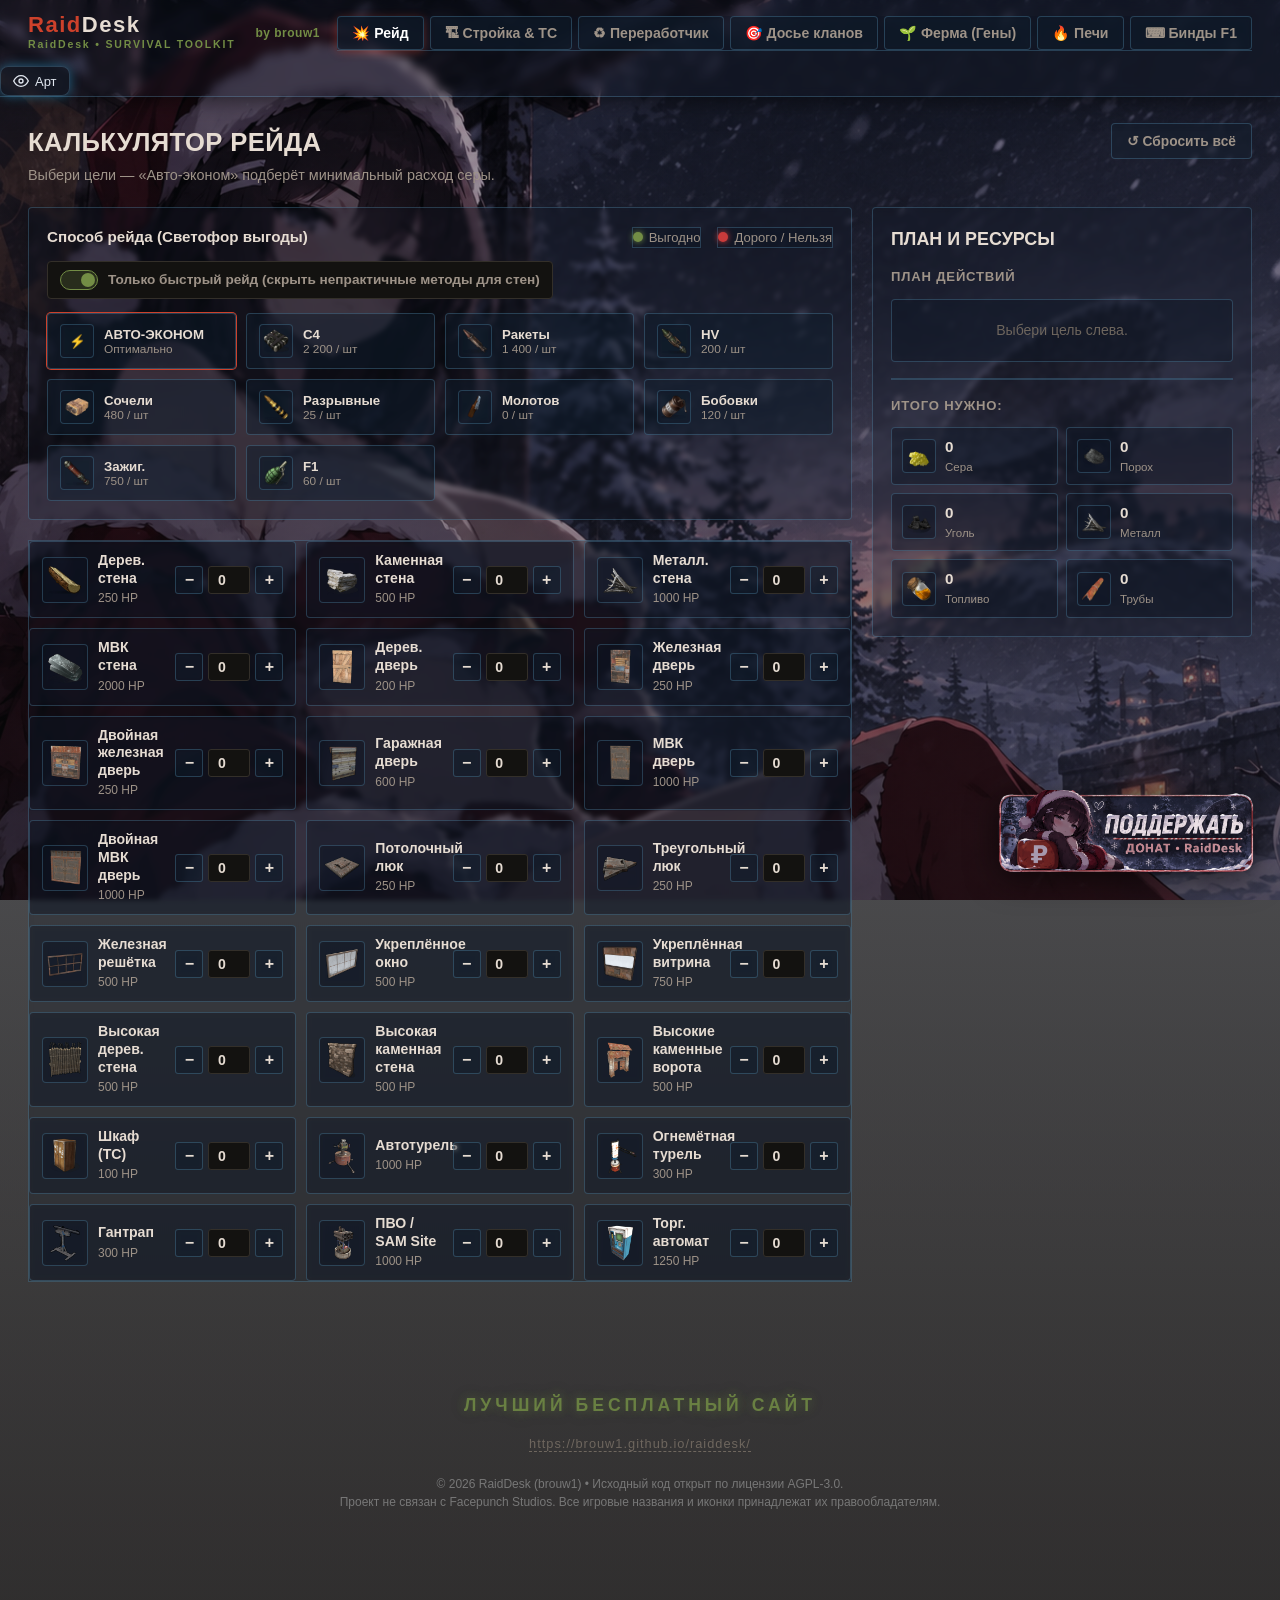
==== commit 71a67180: "Add files via upload" ====
--- a/index.html
+++ b/index.html
@@ -1,6 +1,7 @@
 <!DOCTYPE html>
 <html lang="ru">
-<head>
+<head><meta name="yandex-verification" content="edd21837ca9c1b9a" />
+
     <meta charset="UTF-8">
     <!-- ===== SEO: заголовок + описание для Google ===== -->
 <title>RaidDesk — Лучший бесплатный помощник для Rust: рейды, гены, печи</title>
@@ -8,21 +9,35 @@
 <meta name="robots" content="index, follow">
 <link rel="canonical" href="https://brouw1.github.io/raiddesk/">
 <link rel="stylesheet" href="style.css">
-
+<link rel="icon" type="image/jpeg" href="favicon.jpg">
+<link rel="apple-touch-icon" href="favicon.jpg">
+<!-- Yandex.Metrika counter -->
+<script type="text/javascript">
+    (function(m,e,t,r,i,k,a){
+        m[i]=m[i]||function(){(m[i].a=m[i].a||[]).push(arguments)};
+        m[i].l=1*new Date();
+        for (var j = 0; j < document.scripts.length; j++) {if (document.scripts[j].src === r) { return; }}
+        k=e.createElement(t),a=e.getElementsByTagName(t)[0],k.async=1,k.src=r,a.parentNode.insertBefore(k,a)
+    })(window, document,'script','https://mc.yandex.ru/metrika/tag.js?id=114509880', 'ym');
+
+    ym(114509880, 'init', {ssr:true, webvisor:true, clickmap:true, ecommerce:"dataLayer", referrer: document.referrer, url: location.href, accurateTrackBounce:true, trackLinks:true});
+</script>
+<noscript><div><img src="https://mc.yandex.ru/watch/114509880" style="position:absolute; left:-9999px;" alt="" /></div></noscript>
+<!-- /Yandex.Metrika counter -->
 <!-- ===== Open Graph: красивое превью в Discord / Telegram / VK ===== -->
 <meta property="og:type" content="website">
 <meta property="og:site_name" content="RaidDesk">
 <meta property="og:title" content="RaidDesk — Лучший бесплатный помощник для Rust">
 <meta property="og:description" content="Калькулятор рейда, досье кланов, ферма генов, печи и бинды F1. Бесплатно, без регистрации.">
 <meta property="og:url" content="https://brouw1.github.io/raiddesk/">
-<meta property="og:image" content="https://brouw1.github.io/raiddesk/og-image.png">
+<meta property="og:image" content="https://github.io">
 <meta property="og:locale" content="ru_RU">
 
 <!-- ===== Twitter Card ===== -->
 <meta name="twitter:card" content="summary_large_image">
 <meta name="twitter:title" content="RaidDesk — Лучший бесплатный помощник для Rust">
 <meta name="twitter:description" content="Рейды, досье, гены, печи и бинды — всё в одном бесплатном портале.">
-<meta name="twitter:image" content="https://brouw1.github.io/raiddesk/og-image.png">
+<meta name="twitter:image" content="https://github.io">
 
 <!-- ===== JSON-LD: Google поймёт, что это приложение ===== -->
 <script type="application/ld+json">
@@ -266,11 +281,11 @@
     <div id="toast" class="toast"></div>
     <script src="app.js"></script>
     <script src="furnaces.js"></script>
+<script src="theme/seasons.js"></script>
 </body>
 </html>
-<html>
     <head>
         <meta http-equiv="Content-Type" content="text/html; charset=UTF-8">
     </head>
-    <body>Verification: edd21837ca9c1b9a</body>
+    <body>
 </html>
